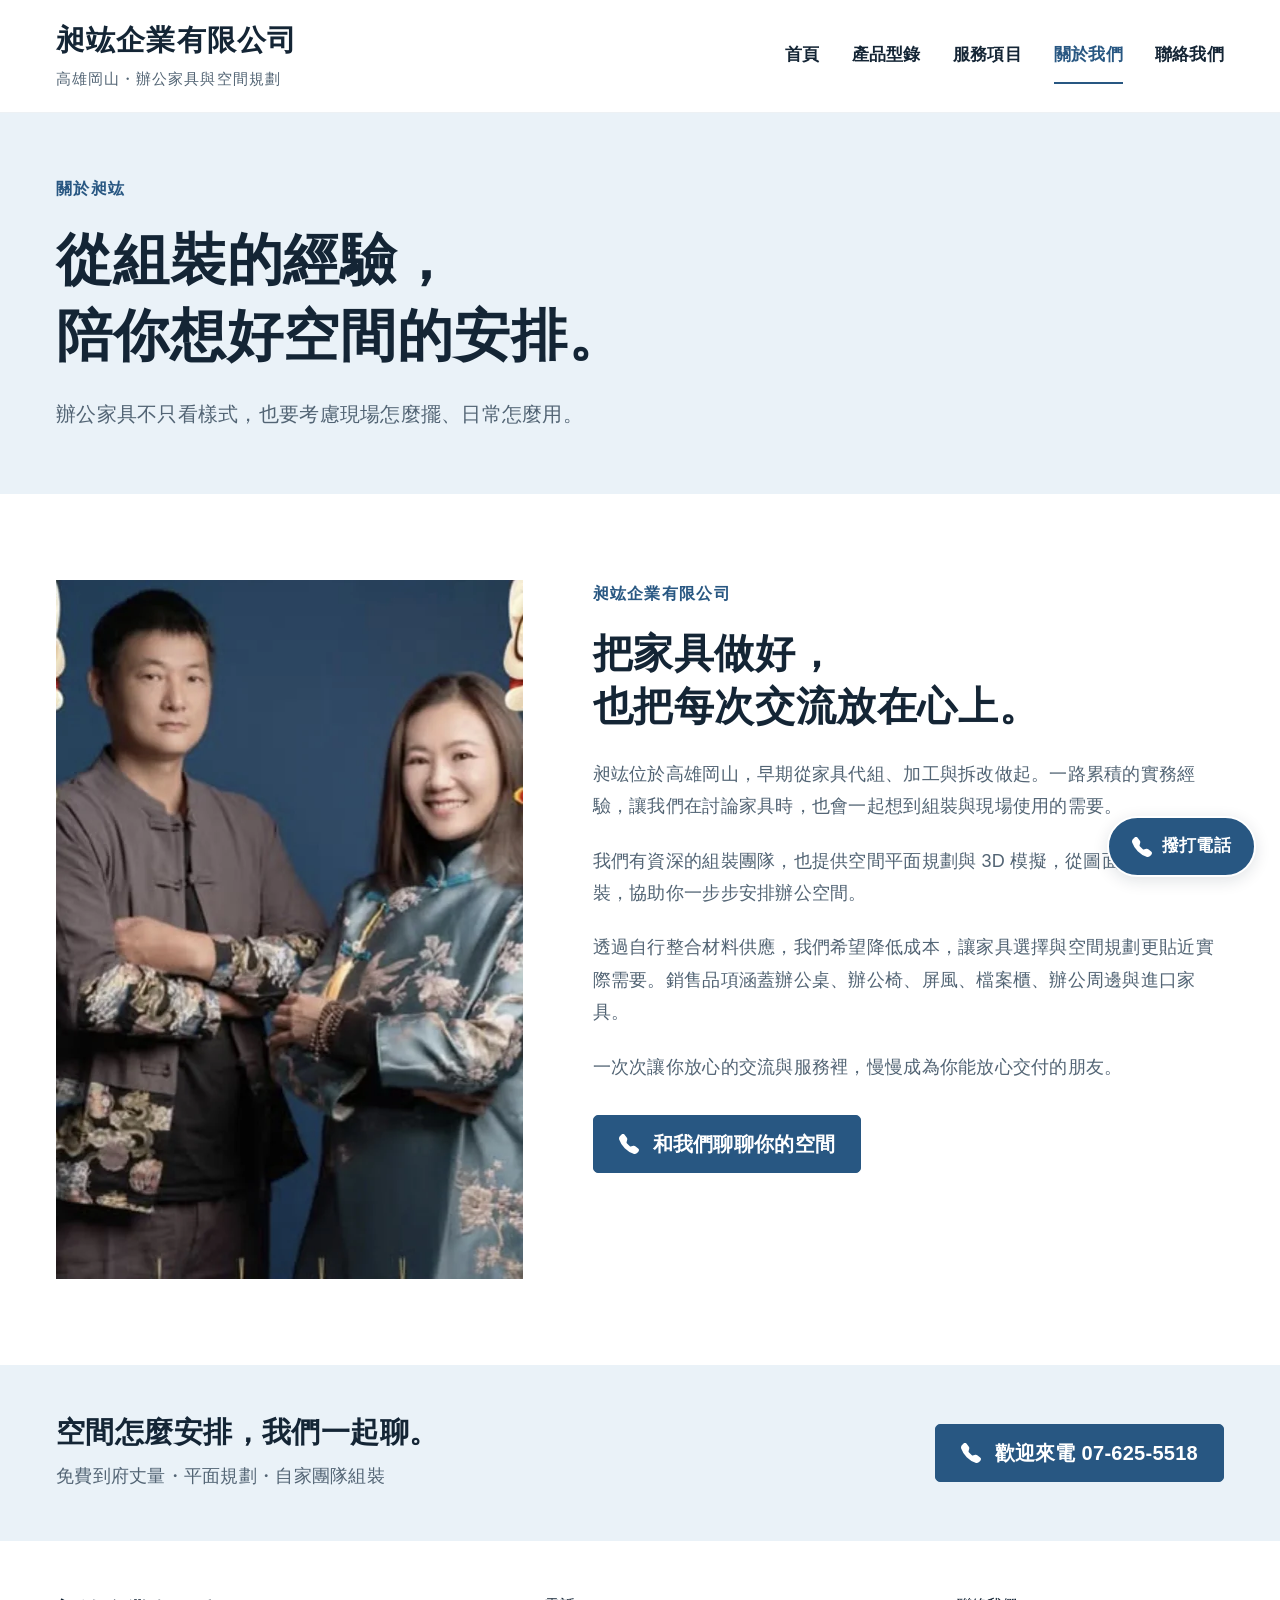
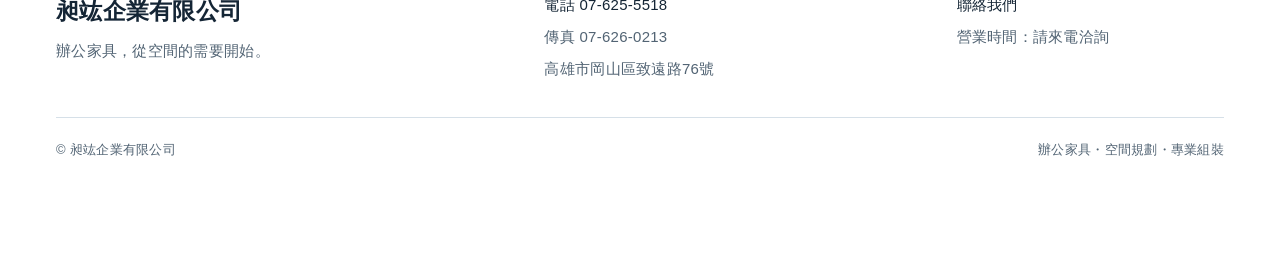
==== about.html @ 02953f78 "完成五頁辦公家具樣品網站、人物丈量區與精選型錄" ====
<!doctype html><html lang="zh-Hant"><head><meta charset="UTF-8"><meta name="viewport" content="width=device-width, initial-scale=1"><meta name="description" content="認識高雄岡山昶竑企業：從家具代組、加工與拆改累積經驗，結合資深組裝團隊、平面規劃與 3D 模擬，提供辦公家具服務。"><meta name="theme-color" content="#285782"><title>關於我們｜昶竑企業－高雄岡山辦公家具</title><link rel="icon" href="assets/icons/telephone-fill.svg" type="image/svg+xml"><link rel="stylesheet" href="styles.css"><script src="app.js" defer></script></head><body><a class="skip-link" href="#main">跳到主要內容</a><header class="site-header"><div class="container header-inner"><a class="brand" href="index.html"><span>昶竑企業有限公司</span><small>高雄岡山・辦公家具與空間規劃</small></a><button class="menu-toggle" aria-expanded="false" aria-controls="main-nav" aria-label="開啟選單"><img class="icon" src="assets/icons/list.svg" width="20" height="20" alt=""></button><nav id="main-nav" aria-label="主要選單"><a href="index.html">首頁</a><a href="products.html">產品型錄</a><a href="services.html">服務項目</a><a href="about.html" aria-current="page">關於我們</a><a href="contact.html">聯絡我們</a></nav></div></header><main id="main"><section class="page-heading"><div class="container"><p class="eyebrow">關於昶竑</p><h1>從組裝的經驗，<br>陪你想好空間的安排。</h1><p class="lead">辦公家具不只看樣式，也要考慮現場怎麼擺、日常怎麼用。</p></div></section><section class="section"><div class="container about-grid"><div class="about-photo"><img src="assets/team.webp" width="622" height="932" loading="lazy" alt="兩位人物的原始合照"></div><div class="prose"><p class="eyebrow">昶竑企業有限公司</p><h2>把家具做好，<br>也把每次交流放在心上。</h2><p>昶竑位於高雄岡山，早期從家具代組、加工與拆改做起。一路累積的實務經驗，讓我們在討論家具時，也會一起想到組裝與現場使用的需要。</p><p>我們有資深的組裝團隊，也提供空間平面規劃與 3D 模擬，從圖面到實際組裝，協助你一步步安排辦公空間。</p><p>透過自行整合材料供應，我們希望降低成本，讓家具選擇與空間規劃更貼近實際需要。銷售品項涵蓋辦公桌、辦公椅、屏風、檔案櫃、辦公周邊與進口家具。</p><p>一次次讓你放心的交流與服務裡，慢慢成為你能放心交付的朋友。</p><a class="button" href="tel:076255518"><img class="icon" src="assets/icons/telephone-fill.svg" width="20" height="20" alt=""><span>和我們聊聊你的空間</span></a></div></div></section></main><section class="contact-band"><div class="container contact-band-inner"><div><h2>空間怎麼安排，我們一起聊。</h2><p>免費到府丈量・平面規劃・自家團隊組裝</p></div><a class="button" href="tel:076255518"><img class="icon" src="assets/icons/telephone-fill.svg" width="20" height="20" alt=""><span>歡迎來電 07-625-5518</span></a></div></section><footer class="site-footer"><div class="container footer-grid"><div><strong>昶竑企業有限公司</strong><p>辦公家具，從空間的需要開始。</p></div><div><a href="tel:076255518">電話 07-625-5518</a><p>傳真 07-626-0213</p><p>高雄市岡山區致遠路76號</p></div><div><a href="contact.html">聯絡我們</a><p>營業時間：請來電洽詢</p></div></div><div class="container footer-bottom"><span>© 昶竑企業有限公司</span><span>辦公家具・空間規劃・專業組裝</span></div></footer><a class="floating-call" href="tel:076255518"><img class="icon" src="assets/icons/telephone-fill.svg" width="20" height="20" alt=""><span>撥打電話</span></a></body></html>
---- styles.css ----
:root{--ink:#142535;--muted:#526474;--blue:#285782;--blue-dark:#1d4367;--soft:#eaf2f8;--line:#d6e0e8;--white:#fff;--container:1280px}*{box-sizing:border-box}html{scroll-behavior:smooth;scroll-padding-top:110px}body{margin:0;color:var(--ink);background:#fff;font-family:-apple-system,BlinkMacSystemFont,"PingFang TC","Microsoft JhengHei",sans-serif;font-size:18px;line-height:1.8;letter-spacing:.015em}h1,h2,h3,p,figure{margin:0}h1,h2,h3{line-height:1.35;letter-spacing:.015em}h1{font-size:clamp(36px,5.5vw,76px);font-weight:800}h2{font-size:clamp(28px,3.1vw,44px);font-weight:750}h3{font-size:22px;font-weight:700}p{color:var(--muted)}a{color:inherit;text-decoration:none}button{font:inherit;cursor:pointer}button,a{-webkit-tap-highlight-color:transparent}button:focus-visible,a:focus-visible,[tabindex]:focus-visible{outline:3px solid #886010;outline-offset:5px}img{max-width:100%;display:block}button{color:inherit}button:disabled{cursor:wait}button:hover,a:hover{transition:background-color .15s,color .15s}::selection{background:#c8ddeb}.container{width:min(calc(100% - 112px),var(--container));margin-inline:auto}.icon{width:20px;height:20px;flex:0 0 20px}.button{display:inline-flex;align-items:center;justify-content:center;gap:14px;min-height:58px;padding:13px 25px;background:var(--blue);border:1px solid var(--blue);border-radius:5px;color:white;font-weight:650;font-size:20px;line-height:1.5;text-align:center}.button .icon,.floating-call .icon{filter:brightness(0) invert(1)}.button:hover,.floating-call:hover{background:var(--blue-dark)}.skip-link{position:fixed;top:-100px;left:20px;padding:12px 24px;background:var(--ink);color:white;z-index:100}.skip-link:focus{top:10px}.site-header{background:white;border-bottom:1px solid #edf1f4}.header-inner{display:flex;align-items:center;justify-content:space-between;min-height:112px;gap:30px}.brand{display:block;flex-shrink:0}.brand>span{font-size:clamp(22px,2.25vw,32px);font-weight:800;letter-spacing:.04em;line-height:1.45;display:block}.brand small{font-size:15px;color:var(--muted);letter-spacing:.07em;display:block;margin-top:3px}#main-nav{display:flex;align-items:center;gap:32px}#main-nav a{font-size:17px;font-weight:650;padding:12px 0;border-bottom:2px solid transparent}#main-nav a:hover,#main-nav [aria-current=page]{color:var(--blue);border-color:var(--blue)}.menu-toggle{display:none;background:white;border:1px solid var(--line);border-radius:4px;width:48px;height:48px;align-items:center;justify-content:center}.menu-toggle .icon{width:26px;height:26px}.eyebrow{color:var(--blue);font-size:16px;font-weight:700;letter-spacing:.08em;margin-bottom:18px}.hero{background:var(--soft);padding:60px 0 0}.hero h1{margin-bottom:24px}.hero-services{font-size:clamp(19px,2.15vw,29px);margin-bottom:26px;line-height:1.65;letter-spacing:.035em}.hero-photo{position:relative;margin-top:42px;overflow:hidden}.hero-photo>img{width:100%;height:clamp(280px,33vw,460px);object-fit:cover;object-position:center}.hero-photo figcaption{position:absolute;right:12px;bottom:10px;color:#fff;background:rgba(20,37,53,.8);font-size:12px;padding:3px 10px;letter-spacing:0}.team-section{background:#f3f7fb;padding:0}.team-grid{display:grid;grid-template-columns:1fr 1fr;gap:0;align-items:stretch}.team-photo{overflow:hidden;background:#24465d}.team-photo img{width:100%;height:100%;max-height:630px;object-fit:cover;object-position:50% 0%}.team-copy{align-self:center;padding:50px 0 50px 56px}.team-copy .eyebrow{display:inline-block;background:#dfedf7;padding:5px 14px;font-size:15px;border-radius:40px;margin-bottom:24px}.team-copy h2{font-size:clamp(30px,3.5vw,48px);margin-bottom:22px;line-height:1.4}.team-copy p:not(.eyebrow){margin-bottom:17px;font-size:20px;line-height:1.95}.team-copy .button{margin-top:10px}.section{padding:86px 0}.section-heading{margin-bottom:44px}.section-heading h2{margin-bottom:16px}.section-heading>p:last-child:not(.eyebrow){max-width:700px}.process-grid{list-style:none;padding:0;margin:0;display:grid;grid-template-columns:repeat(4,minmax(0,1fr));gap:34px}.process-grid li{position:relative}.process-grid li:not(:last-child):after{content:"";position:absolute;left:80px;right:0;top:25px;height:1px;background:var(--line)}.step-number{display:inline-flex;width:52px;height:52px;align-items:center;justify-content:center;background:#5e7f9b;color:#fff;border-radius:50%;font-size:23px;letter-spacing:0;margin-bottom:22px}.process-grid h3{margin-bottom:13px;font-size:21px}.process-grid p{font-size:17px;max-width:250px}.category-section{background:#f5f8fa}.category-grid{display:grid;grid-template-columns:repeat(4,minmax(0,1fr));gap:34px 24px}.category-card{display:block}.category-image{position:relative;overflow:hidden;background:#fff;aspect-ratio:1.5}.category-image>img{width:100%;height:100%;object-fit:contain}.category-title{display:flex;align-items:center;justify-content:space-between;gap:8px;margin-top:17px}.category-title h3{font-size:20px}.category-card p{font-size:16px;margin-top:8px}.category-card:hover h3{color:var(--blue)}.category-card:hover .category-image{outline:1px solid var(--blue)}.contact-band{padding:48px 0;background:var(--soft)}.contact-band-inner{display:flex;align-items:center;justify-content:space-between;gap:30px}.contact-band h2{font-size:29px;margin-bottom:8px}.contact-band .button{white-space:nowrap}.site-footer{padding:50px 0 95px}.footer-grid{display:grid;grid-template-columns:1.2fr 1fr .7fr;gap:30px;font-size:15px}.footer-grid strong{font-size:23px}.footer-grid p{margin-top:5px}.footer-grid a:hover{color:var(--blue);text-decoration:underline}.footer-bottom{border-top:1px solid var(--line);margin-top:35px;padding-top:20px;display:flex;justify-content:space-between;font-size:13px;color:var(--muted)}.floating-call{position:fixed;right:24px;bottom:23px;display:flex;align-items:center;justify-content:center;gap:10px;min-height:54px;background:var(--blue);color:white;padding:13px 23px;border:2px solid white;border-radius:40px;box-shadow:0 4px 16px #1425351f;z-index:20;font-size:17px;font-weight:700}.page-heading{background:var(--soft);padding:62px 0}.page-heading h1{font-size:clamp(35px,4.4vw,60px);margin-bottom:22px}.lead{max-width:780px;font-size:20px}.category-tabs{display:flex;flex-wrap:wrap;gap:10px;margin-bottom:44px;border-bottom:1px solid var(--line);padding-bottom:24px}.category-tabs button{background:white;border:1px solid var(--line);border-radius:4px;padding:12px 19px;min-height:52px;font-size:18px}.category-tabs button:hover{border-color:var(--blue);color:var(--blue)}.category-tabs [aria-selected=true]{background:var(--blue);border-color:var(--blue);color:white}.category-tabs [aria-selected=true]:hover{color:white;background:var(--blue-dark)}.catalog-heading{display:flex;align-items:flex-end;justify-content:space-between;gap:24px;margin-bottom:30px}.catalog-heading h2{font-size:34px;margin-bottom:8px}#product-count{white-space:nowrap;color:var(--muted);font-size:16px}.product-grid{display:grid;grid-template-columns:repeat(3,minmax(0,1fr));gap:36px 26px}.product-card{min-width:0}.product-photo{position:relative;background:#f5f6f7;border:0;padding:0;width:100%;aspect-ratio:1.5;display:flex;align-items:center;justify-content:center;overflow:hidden;cursor:zoom-in}.product-photo>img{width:100%;height:100%;object-fit:contain}.product-photo.native-size>img{width:auto;height:auto;max-width:100%;max-height:100%}.photo-zoom{position:absolute;bottom:10px;right:10px;padding:7px;background:white;border:1px solid var(--line);border-radius:50%}.photo-zoom .icon{width:16px;height:16px}.product-card h3{font-size:21px;margin-top:17px;margin-bottom:4px}.product-model{font-size:15px;color:var(--muted);letter-spacing:.04em}.product-dimensions{font-size:15px;margin-top:9px;overflow-wrap:anywhere}.illustration-badge{position:absolute;left:10px;bottom:10px;background:#fff;color:#263d50;border:1px solid #a9bbc9;padding:2px 9px;font-size:13px;font-weight:650;line-height:1.7}.catalog-note{margin-top:42px;padding-top:24px;border-top:1px solid var(--line);font-weight:650;color:var(--blue)}.small-print{font-size:15px;margin-top:10px}.chair-notice{padding:24px;background:var(--soft);border-left:4px solid var(--blue);margin-bottom:32px}.chair-notice strong{font-size:21px}.chair-notice p{margin:10px 0 18px}.chair-notice .button{font-size:18px}.chair-active .catalog-note{font-size:21px;padding:20px;background:var(--soft);border:1px solid var(--line)}[hidden]{display:none!important}#catalog-status{margin-bottom:20px}.service-list{display:grid}.service-row{padding:38px 0;border-bottom:1px solid var(--line);display:grid;grid-template-columns:65px 210px 1fr;gap:24px}.service-row:first-child{padding-top:0}.service-number{color:#6d879d;font-size:25px}.service-row h2{font-size:28px}.service-row h3{font-size:23px;margin-bottom:13px}.service-row p{max-width:650px}.soft{background:#f5f8fa}.about-grid{display:grid;grid-template-columns:.85fr 1.15fr;gap:70px;align-items:start}.about-photo{overflow:hidden}.about-photo img{width:100%;height:auto}.prose h2{margin-bottom:24px}.prose>p:not(.eyebrow){margin-bottom:22px}.prose .button{margin-top:10px}.contact-grid{display:grid;grid-template-columns:1fr 1.1fr;gap:70px}.contact-phone{display:block;margin-bottom:30px;color:var(--blue)}.contact-phone>span{display:block;font-size:17px}.contact-phone strong{display:block;font-size:clamp(30px,3.5vw,46px);line-height:1.6;letter-spacing:.01em}.contact-details{margin:0 0 32px}.contact-details>div{display:grid;grid-template-columns:90px 1fr;gap:20px;padding:16px 0;border-bottom:1px solid var(--line)}.contact-details dt{color:var(--muted);font-size:16px}.contact-details dd{margin:0}.map-wrap iframe{width:100%;height:400px;display:block;background:var(--soft)}.map-link{display:inline-flex;align-items:center;gap:10px;margin-top:14px;color:var(--blue);font-size:17px;padding:8px 0}.mobile-only{display:none}dialog{width:min(1000px,calc(100% - 32px));max-height:90dvh;padding:24px;border:1px solid var(--line);border-radius:8px;color:var(--ink);overscroll-behavior:contain}dialog::backdrop{background:rgba(20,37,53,.75)}.dialog-toolbar{display:flex;align-items:center;justify-content:space-between;gap:16px;margin-bottom:20px}.dialog-toolbar h2{font-size:24px}.dialog-close{border:1px solid var(--line);background:white;width:48px;height:48px;display:flex;align-items:center;justify-content:center;flex-shrink:0}.dialog-image{position:relative;background:#f2f5f7}.dialog-image>img{width:100%;max-height:58dvh;object-fit:contain}dialog>p{margin:13px 0}dialog .button{font-size:18px}body.dialog-open{overflow:hidden}
@media(min-width:1600px){.hero h1{font-size:80px}.hero{padding-top:75px}}
@media(max-width:1100px){.container{width:calc(100% - 64px)}.header-inner{gap:20px}#main-nav{gap:20px}#main-nav a{font-size:16px}.brand>span{font-size:25px}.brand small{font-size:12px}.team-copy{padding:34px 0 34px 32px}.team-copy p:not(.eyebrow){font-size:18px}.team-copy .button{font-size:17px;padding:12px 16px}.category-grid{grid-template-columns:repeat(3,minmax(0,1fr))}.service-row{grid-template-columns:50px 170px 1fr;gap:18px}.contact-grid{gap:35px}.contact-band h2{font-size:24px}.contact-band .button{font-size:18px}.about-grid{gap:40px}}
@media(max-width:800px){.container{width:calc(100% - 40px)}.header-inner{min-height:90px;flex-wrap:wrap;gap:0;padding:15px 0}.brand>span{font-size:24px}.brand small{font-size:12px}.menu-toggle{display:flex}#main-nav{display:none;width:100%;flex-direction:column;align-items:stretch;gap:0;margin-top:15px;border-top:1px solid var(--line)}#main-nav.is-open{display:flex}#main-nav a{font-size:18px;padding:13px 8px;border-bottom:1px solid var(--line)}#main-nav [aria-current=page]{background:var(--soft)}.hero{padding-top:38px}.hero h1{font-size:clamp(33px,6.8vw,54px);line-height:1.4;margin-bottom:19px}.hero-services{font-size:19px;max-width:550px;margin-bottom:23px;line-height:1.85}.hero-photo{margin-top:30px}.hero-photo>img{height:clamp(240px,49vw,380px)}.hero-photo figcaption{font-size:10px;right:7px;bottom:7px}.team-grid{grid-template-columns:1fr 1fr}.team-photo img{min-height:480px;object-position:50% 0%}.team-copy{padding:30px 0 30px 24px}.team-copy h2{font-size:29px}.team-copy .eyebrow{font-size:13px;padding:3px 8px}.team-copy .button{font-size:15px;padding:12px 10px;gap:8px}.team-copy p:not(.eyebrow){font-size:17px}.section{padding:58px 0}.section-heading{margin-bottom:32px}.process-grid{grid-template-columns:repeat(2,minmax(0,1fr));gap:34px}.process-grid li:nth-child(2):after{display:none}.process-grid p{max-width:none}.category-grid{grid-template-columns:repeat(2,minmax(0,1fr));gap:28px 20px}.contact-band-inner{align-items:flex-start;flex-direction:column;gap:24px}.footer-grid{grid-template-columns:1fr 1fr}.footer-grid>div:first-child{grid-column:1/-1}.page-heading{padding:45px 0}.lead{font-size:18px}.category-tabs{gap:9px}.category-tabs button{font-size:16px;padding:10px 14px}.product-grid{grid-template-columns:repeat(2,minmax(0,1fr));gap:30px 20px}.product-card h3{font-size:19px}.service-row{grid-template-columns:42px 1fr;gap:10px 14px;padding:28px 0}.service-row>div{grid-column:2}.service-row h2{font-size:27px}.service-row h3{font-size:21px}.about-grid{grid-template-columns:1fr;gap:36px}.about-photo{max-width:420px}.about-photo img{max-height:520px;object-fit:cover;object-position:top}.contact-grid{grid-template-columns:1fr;gap:40px}.map-wrap iframe{height:340px}.footer-bottom{flex-direction:column;gap:8px}.floating-call{right:16px;bottom:16px;font-size:16px;min-height:52px;padding:12px 18px}}
@media(max-width:540px){body{font-size:18px}.container{width:calc(100% - 36px)}.brand>span{font-size:23px}.brand small{font-size:11px;letter-spacing:.03em}.hero .eyebrow{font-size:13px;margin-bottom:17px}.hero h1{font-size:clamp(30px,7.9vw,42px)}.hero-services{font-size:17px;line-height:1.9}.button{font-size:18px;padding:13px 17px;gap:10px;min-height:56px}.hero-photo>img{height:245px}.hero-photo{margin-top:29px}.team-section{padding-top:24px}.team-grid{grid-template-columns:1fr}.team-photo{max-width:100%;height:410px}.team-photo img{min-height:0;max-height:none;height:100%;object-position:50% 0%}.team-copy{padding:32px 0 38px}.team-copy .eyebrow{font-size:14px;margin-bottom:18px}.team-copy h2{font-size:33px}.team-copy p:not(.eyebrow){font-size:18px;line-height:1.85}.team-copy .button{font-size:17px;padding:13px 16px;margin-top:8px}.section{padding:46px 0}.section-heading h2{font-size:28px}.section-heading .eyebrow{font-size:14px}.process-grid{gap:30px 22px}.process-grid h3{font-size:19px}.process-grid p{font-size:16px}.step-number{width:46px;height:46px;font-size:21px;margin-bottom:17px}.process-grid li:not(:last-child):after{left:62px;top:23px}.category-grid{gap:28px 15px}.category-title h3{font-size:18px}.category-title{gap:4px;margin-top:12px}.category-title .icon{width:15px;height:15px;flex-basis:15px}.category-card p{font-size:15px;line-height:1.75}.category-image{aspect-ratio:1.25}.illustration-badge{font-size:11px;left:6px;bottom:6px;padding:2px 6px}.contact-band{padding:34px 0}.contact-band h2{font-size:25px}.contact-band p{font-size:16px}.footer-grid{grid-template-columns:1fr;gap:25px}.site-footer{padding-top:35px;padding-bottom:105px}.footer-bottom{font-size:12px}.page-heading h1{font-size:34px}.page-heading .eyebrow{font-size:14px}.category-tabs{gap:8px;margin-bottom:28px;padding-bottom:20px}.category-tabs button{padding:10px 12px;font-size:16px;min-height:48px}.catalog-heading{align-items:flex-start;gap:12px}.catalog-heading h2{font-size:27px}.catalog-heading p{font-size:16px}#product-count{font-size:14px;padding-top:6px}.product-grid{grid-template-columns:1fr;gap:32px}.product-photo{aspect-ratio:1.5}.product-card h3{font-size:22px}.product-model{font-size:16px}.chair-notice{padding:20px 18px}.chair-notice strong{font-size:19px}.chair-notice p{font-size:17px}.catalog-note{font-size:18px}.chair-active .catalog-note{font-size:19px}.service-row{grid-template-columns:30px 1fr;gap:10px 12px}.service-number{font-size:21px}.service-row p{font-size:17px}.service-row h2{font-size:25px}.service-row h3{font-size:21px}.contact-details>div{grid-template-columns:76px 1fr;gap:12px}.contact-phone strong{font-size:38px}.contact-details dd{font-size:17px}.map-wrap iframe{height:320px}.mobile-only{display:block}.dialog-toolbar h2{font-size:20px}dialog{padding:17px}dialog .button{font-size:16px}.floating-call{font-size:15px;gap:8px;right:12px;bottom:12px;padding:11px 16px}.floating-call .icon{width:17px;height:17px;flex-basis:17px}}
@media(prefers-reduced-motion:reduce){html{scroll-behavior:auto}*,*:before,*:after{transition:none!important}}
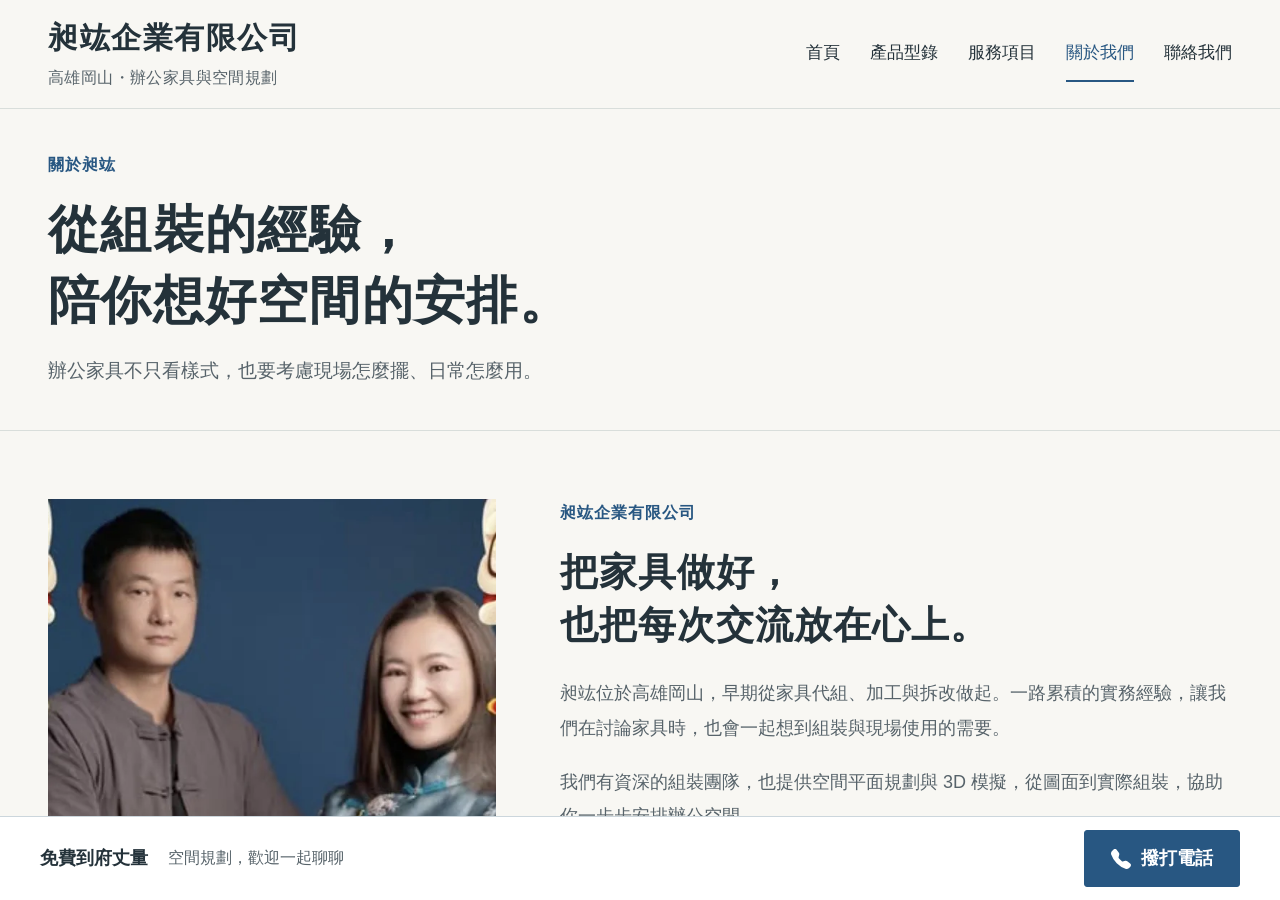
==== commit e7d6a922: "優化五頁視覺層級、產品構圖與行動版電話區" ====
--- a/about.html
+++ b/about.html
@@ -1 +1,3 @@
-<!doctype html><html lang="zh-Hant"><head><meta charset="UTF-8"><meta name="viewport" content="width=device-width, initial-scale=1"><meta name="description" content="認識高雄岡山昶竑企業：從家具代組、加工與拆改累積經驗，結合資深組裝團隊、平面規劃與 3D 模擬，提供辦公家具服務。"><meta name="theme-color" content="#285782"><title>關於我們｜昶竑企業－高雄岡山辦公家具</title><link rel="icon" href="assets/icons/telephone-fill.svg" type="image/svg+xml"><link rel="stylesheet" href="styles.css"><script src="app.js" defer></script></head><body><a class="skip-link" href="#main">跳到主要內容</a><header class="site-header"><div class="container header-inner"><a class="brand" href="index.html"><span>昶竑企業有限公司</span><small>高雄岡山・辦公家具與空間規劃</small></a><button class="menu-toggle" aria-expanded="false" aria-controls="main-nav" aria-label="開啟選單"><img class="icon" src="assets/icons/list.svg" width="20" height="20" alt=""></button><nav id="main-nav" aria-label="主要選單"><a href="index.html">首頁</a><a href="products.html">產品型錄</a><a href="services.html">服務項目</a><a href="about.html" aria-current="page">關於我們</a><a href="contact.html">聯絡我們</a></nav></div></header><main id="main"><section class="page-heading"><div class="container"><p class="eyebrow">關於昶竑</p><h1>從組裝的經驗，<br>陪你想好空間的安排。</h1><p class="lead">辦公家具不只看樣式，也要考慮現場怎麼擺、日常怎麼用。</p></div></section><section class="section"><div class="container about-grid"><div class="about-photo"><img src="assets/team.webp" width="622" height="932" loading="lazy" alt="兩位人物的原始合照"></div><div class="prose"><p class="eyebrow">昶竑企業有限公司</p><h2>把家具做好，<br>也把每次交流放在心上。</h2><p>昶竑位於高雄岡山，早期從家具代組、加工與拆改做起。一路累積的實務經驗，讓我們在討論家具時，也會一起想到組裝與現場使用的需要。</p><p>我們有資深的組裝團隊，也提供空間平面規劃與 3D 模擬，從圖面到實際組裝，協助你一步步安排辦公空間。</p><p>透過自行整合材料供應，我們希望降低成本，讓家具選擇與空間規劃更貼近實際需要。銷售品項涵蓋辦公桌、辦公椅、屏風、檔案櫃、辦公周邊與進口家具。</p><p>一次次讓你放心的交流與服務裡，慢慢成為你能放心交付的朋友。</p><a class="button" href="tel:076255518"><img class="icon" src="assets/icons/telephone-fill.svg" width="20" height="20" alt=""><span>和我們聊聊你的空間</span></a></div></div></section></main><section class="contact-band"><div class="container contact-band-inner"><div><h2>空間怎麼安排，我們一起聊。</h2><p>免費到府丈量・平面規劃・自家團隊組裝</p></div><a class="button" href="tel:076255518"><img class="icon" src="assets/icons/telephone-fill.svg" width="20" height="20" alt=""><span>歡迎來電 07-625-5518</span></a></div></section><footer class="site-footer"><div class="container footer-grid"><div><strong>昶竑企業有限公司</strong><p>辦公家具，從空間的需要開始。</p></div><div><a href="tel:076255518">電話 07-625-5518</a><p>傳真 07-626-0213</p><p>高雄市岡山區致遠路76號</p></div><div><a href="contact.html">聯絡我們</a><p>營業時間：請來電洽詢</p></div></div><div class="container footer-bottom"><span>© 昶竑企業有限公司</span><span>辦公家具・空間規劃・專業組裝</span></div></footer><a class="floating-call" href="tel:076255518"><img class="icon" src="assets/icons/telephone-fill.svg" width="20" height="20" alt=""><span>撥打電話</span></a></body></html>+<!DOCTYPE html>
+
+<html lang="zh-Hant"><head><meta charset="utf-8"/><meta content="width=device-width, initial-scale=1" name="viewport"/><meta content="認識高雄岡山昶竑企業：從家具代組、加工與拆改累積經驗，結合資深組裝團隊、平面規劃與 3D 模擬，提供辦公家具服務。" name="description"/><meta content="#285782" name="theme-color"/><title>關於我們｜昶竑企業－高雄岡山辦公家具</title><link href="assets/icons/telephone-fill.svg" rel="icon" type="image/svg+xml"/><link href="styles.css?v=20261019-2" rel="stylesheet"/><script defer="" src="app.js?v=20261019-2"></script></head><body><div aria-label="網站內容" class="site-scroll" role="region" tabindex="0"><a class="skip-link" href="#main">跳到主要內容</a><header class="site-header"><div class="container header-inner"><a class="brand" href="index.html"><span>昶竑企業有限公司</span><small>高雄岡山・辦公家具與空間規劃</small></a><button aria-controls="main-nav" aria-expanded="false" aria-label="開啟選單" class="menu-toggle"><img alt="" class="icon" height="20" src="assets/icons/list.svg" width="20"/></button><nav aria-label="主要選單" id="main-nav"><a href="index.html">首頁</a><a href="products.html">產品型錄</a><a href="services.html">服務項目</a><a aria-current="page" href="about.html">關於我們</a><a href="contact.html">聯絡我們</a></nav></div></header><main id="main"><section class="page-heading"><div class="container"><p class="eyebrow">關於昶竑</p><h1>從組裝的經驗，<br/>陪你想好空間的安排。</h1><p class="lead">辦公家具不只看樣式，也要考慮現場怎麼擺、日常怎麼用。</p></div></section><section class="section"><div class="container about-grid"><div class="about-photo"><img alt="兩位人物的原始合照" height="932" loading="lazy" src="assets/team.webp" width="622"/></div><div class="prose"><p class="eyebrow">昶竑企業有限公司</p><h2>把家具做好，<br/>也把每次交流放在心上。</h2><p>昶竑位於高雄岡山，早期從家具代組、加工與拆改做起。一路累積的實務經驗，讓我們在討論家具時，也會一起想到組裝與現場使用的需要。</p><p>我們有資深的組裝團隊，也提供空間平面規劃與 3D 模擬，從圖面到實際組裝，協助你一步步安排辦公空間。</p><p>透過自行整合材料供應，我們希望降低成本，讓家具選擇與空間規劃更貼近實際需要。銷售品項涵蓋辦公桌、辦公椅、屏風、檔案櫃、辦公周邊與進口家具。</p><p>一次次讓你放心的交流與服務裡，慢慢成為你能放心交付的朋友。</p><a class="button" href="tel:076255518"><img alt="" class="icon" height="20" src="assets/icons/telephone-fill.svg" width="20"/><span>和我們聊聊你的空間</span></a></div></div></section></main><section class="contact-band"><div class="container contact-band-inner"><div><h2>空間怎麼安排，我們一起聊。</h2><p>免費到府丈量・平面規劃・自家團隊組裝</p></div><a class="button" href="tel:076255518"><img alt="" class="icon" height="20" src="assets/icons/telephone-fill.svg" width="20"/><span>歡迎來電 07-625-5518</span></a></div></section><footer class="site-footer"><div class="container footer-grid"><div><strong>昶竑企業有限公司</strong><p>辦公家具，從空間的需要開始。</p></div><div><a href="tel:076255518">電話 07-625-5518</a><p>傳真 07-626-0213</p><p>高雄市岡山區致遠路76號</p></div><div><a href="contact.html">聯絡我們</a><p>營業時間：請來電洽詢</p></div></div><div class="container footer-bottom"><span>© 昶竑企業有限公司</span><span>辦公家具・空間規劃・專業組裝</span></div></footer></div><aside aria-label="電話諮詢" class="contact-dock"><div class="dock-caption"><strong>免費到府丈量</strong><span>空間規劃，歡迎一起聊聊</span></div><a class="floating-call" href="tel:076255518"><img alt="" class="icon" height="20" src="assets/icons/telephone-fill.svg" width="20"/><span>撥打電話</span></a></aside></body></html>
--- a/styles.css
+++ b/styles.css
@@ -1,6 +1,13 @@
-:root{--ink:#142535;--muted:#526474;--blue:#285782;--blue-dark:#1d4367;--soft:#eaf2f8;--line:#d6e0e8;--white:#fff;--container:1280px}*{box-sizing:border-box}html{scroll-behavior:smooth;scroll-padding-top:110px}body{margin:0;color:var(--ink);background:#fff;font-family:-apple-system,BlinkMacSystemFont,"PingFang TC","Microsoft JhengHei",sans-serif;font-size:18px;line-height:1.8;letter-spacing:.015em}h1,h2,h3,p,figure{margin:0}h1,h2,h3{line-height:1.35;letter-spacing:.015em}h1{font-size:clamp(36px,5.5vw,76px);font-weight:800}h2{font-size:clamp(28px,3.1vw,44px);font-weight:750}h3{font-size:22px;font-weight:700}p{color:var(--muted)}a{color:inherit;text-decoration:none}button{font:inherit;cursor:pointer}button,a{-webkit-tap-highlight-color:transparent}button:focus-visible,a:focus-visible,[tabindex]:focus-visible{outline:3px solid #886010;outline-offset:5px}img{max-width:100%;display:block}button{color:inherit}button:disabled{cursor:wait}button:hover,a:hover{transition:background-color .15s,color .15s}::selection{background:#c8ddeb}.container{width:min(calc(100% - 112px),var(--container));margin-inline:auto}.icon{width:20px;height:20px;flex:0 0 20px}.button{display:inline-flex;align-items:center;justify-content:center;gap:14px;min-height:58px;padding:13px 25px;background:var(--blue);border:1px solid var(--blue);border-radius:5px;color:white;font-weight:650;font-size:20px;line-height:1.5;text-align:center}.button .icon,.floating-call .icon{filter:brightness(0) invert(1)}.button:hover,.floating-call:hover{background:var(--blue-dark)}.skip-link{position:fixed;top:-100px;left:20px;padding:12px 24px;background:var(--ink);color:white;z-index:100}.skip-link:focus{top:10px}.site-header{background:white;border-bottom:1px solid #edf1f4}.header-inner{display:flex;align-items:center;justify-content:space-between;min-height:112px;gap:30px}.brand{display:block;flex-shrink:0}.brand>span{font-size:clamp(22px,2.25vw,32px);font-weight:800;letter-spacing:.04em;line-height:1.45;display:block}.brand small{font-size:15px;color:var(--muted);letter-spacing:.07em;display:block;margin-top:3px}#main-nav{display:flex;align-items:center;gap:32px}#main-nav a{font-size:17px;font-weight:650;padding:12px 0;border-bottom:2px solid transparent}#main-nav a:hover,#main-nav [aria-current=page]{color:var(--blue);border-color:var(--blue)}.menu-toggle{display:none;background:white;border:1px solid var(--line);border-radius:4px;width:48px;height:48px;align-items:center;justify-content:center}.menu-toggle .icon{width:26px;height:26px}.eyebrow{color:var(--blue);font-size:16px;font-weight:700;letter-spacing:.08em;margin-bottom:18px}.hero{background:var(--soft);padding:60px 0 0}.hero h1{margin-bottom:24px}.hero-services{font-size:clamp(19px,2.15vw,29px);margin-bottom:26px;line-height:1.65;letter-spacing:.035em}.hero-photo{position:relative;margin-top:42px;overflow:hidden}.hero-photo>img{width:100%;height:clamp(280px,33vw,460px);object-fit:cover;object-position:center}.hero-photo figcaption{position:absolute;right:12px;bottom:10px;color:#fff;background:rgba(20,37,53,.8);font-size:12px;padding:3px 10px;letter-spacing:0}.team-section{background:#f3f7fb;padding:0}.team-grid{display:grid;grid-template-columns:1fr 1fr;gap:0;align-items:stretch}.team-photo{overflow:hidden;background:#24465d}.team-photo img{width:100%;height:100%;max-height:630px;object-fit:cover;object-position:50% 0%}.team-copy{align-self:center;padding:50px 0 50px 56px}.team-copy .eyebrow{display:inline-block;background:#dfedf7;padding:5px 14px;font-size:15px;border-radius:40px;margin-bottom:24px}.team-copy h2{font-size:clamp(30px,3.5vw,48px);margin-bottom:22px;line-height:1.4}.team-copy p:not(.eyebrow){margin-bottom:17px;font-size:20px;line-height:1.95}.team-copy .button{margin-top:10px}.section{padding:86px 0}.section-heading{margin-bottom:44px}.section-heading h2{margin-bottom:16px}.section-heading>p:last-child:not(.eyebrow){max-width:700px}.process-grid{list-style:none;padding:0;margin:0;display:grid;grid-template-columns:repeat(4,minmax(0,1fr));gap:34px}.process-grid li{position:relative}.process-grid li:not(:last-child):after{content:"";position:absolute;left:80px;right:0;top:25px;height:1px;background:var(--line)}.step-number{display:inline-flex;width:52px;height:52px;align-items:center;justify-content:center;background:#5e7f9b;color:#fff;border-radius:50%;font-size:23px;letter-spacing:0;margin-bottom:22px}.process-grid h3{margin-bottom:13px;font-size:21px}.process-grid p{font-size:17px;max-width:250px}.category-section{background:#f5f8fa}.category-grid{display:grid;grid-template-columns:repeat(4,minmax(0,1fr));gap:34px 24px}.category-card{display:block}.category-image{position:relative;overflow:hidden;background:#fff;aspect-ratio:1.5}.category-image>img{width:100%;height:100%;object-fit:contain}.category-title{display:flex;align-items:center;justify-content:space-between;gap:8px;margin-top:17px}.category-title h3{font-size:20px}.category-card p{font-size:16px;margin-top:8px}.category-card:hover h3{color:var(--blue)}.category-card:hover .category-image{outline:1px solid var(--blue)}.contact-band{padding:48px 0;background:var(--soft)}.contact-band-inner{display:flex;align-items:center;justify-content:space-between;gap:30px}.contact-band h2{font-size:29px;margin-bottom:8px}.contact-band .button{white-space:nowrap}.site-footer{padding:50px 0 95px}.footer-grid{display:grid;grid-template-columns:1.2fr 1fr .7fr;gap:30px;font-size:15px}.footer-grid strong{font-size:23px}.footer-grid p{margin-top:5px}.footer-grid a:hover{color:var(--blue);text-decoration:underline}.footer-bottom{border-top:1px solid var(--line);margin-top:35px;padding-top:20px;display:flex;justify-content:space-between;font-size:13px;color:var(--muted)}.floating-call{position:fixed;right:24px;bottom:23px;display:flex;align-items:center;justify-content:center;gap:10px;min-height:54px;background:var(--blue);color:white;padding:13px 23px;border:2px solid white;border-radius:40px;box-shadow:0 4px 16px #1425351f;z-index:20;font-size:17px;font-weight:700}.page-heading{background:var(--soft);padding:62px 0}.page-heading h1{font-size:clamp(35px,4.4vw,60px);margin-bottom:22px}.lead{max-width:780px;font-size:20px}.category-tabs{display:flex;flex-wrap:wrap;gap:10px;margin-bottom:44px;border-bottom:1px solid var(--line);padding-bottom:24px}.category-tabs button{background:white;border:1px solid var(--line);border-radius:4px;padding:12px 19px;min-height:52px;font-size:18px}.category-tabs button:hover{border-color:var(--blue);color:var(--blue)}.category-tabs [aria-selected=true]{background:var(--blue);border-color:var(--blue);color:white}.category-tabs [aria-selected=true]:hover{color:white;background:var(--blue-dark)}.catalog-heading{display:flex;align-items:flex-end;justify-content:space-between;gap:24px;margin-bottom:30px}.catalog-heading h2{font-size:34px;margin-bottom:8px}#product-count{white-space:nowrap;color:var(--muted);font-size:16px}.product-grid{display:grid;grid-template-columns:repeat(3,minmax(0,1fr));gap:36px 26px}.product-card{min-width:0}.product-photo{position:relative;background:#f5f6f7;border:0;padding:0;width:100%;aspect-ratio:1.5;display:flex;align-items:center;justify-content:center;overflow:hidden;cursor:zoom-in}.product-photo>img{width:100%;height:100%;object-fit:contain}.product-photo.native-size>img{width:auto;height:auto;max-width:100%;max-height:100%}.photo-zoom{position:absolute;bottom:10px;right:10px;padding:7px;background:white;border:1px solid var(--line);border-radius:50%}.photo-zoom .icon{width:16px;height:16px}.product-card h3{font-size:21px;margin-top:17px;margin-bottom:4px}.product-model{font-size:15px;color:var(--muted);letter-spacing:.04em}.product-dimensions{font-size:15px;margin-top:9px;overflow-wrap:anywhere}.illustration-badge{position:absolute;left:10px;bottom:10px;background:#fff;color:#263d50;border:1px solid #a9bbc9;padding:2px 9px;font-size:13px;font-weight:650;line-height:1.7}.catalog-note{margin-top:42px;padding-top:24px;border-top:1px solid var(--line);font-weight:650;color:var(--blue)}.small-print{font-size:15px;margin-top:10px}.chair-notice{padding:24px;background:var(--soft);border-left:4px solid var(--blue);margin-bottom:32px}.chair-notice strong{font-size:21px}.chair-notice p{margin:10px 0 18px}.chair-notice .button{font-size:18px}.chair-active .catalog-note{font-size:21px;padding:20px;background:var(--soft);border:1px solid var(--line)}[hidden]{display:none!important}#catalog-status{margin-bottom:20px}.service-list{display:grid}.service-row{padding:38px 0;border-bottom:1px solid var(--line);display:grid;grid-template-columns:65px 210px 1fr;gap:24px}.service-row:first-child{padding-top:0}.service-number{color:#6d879d;font-size:25px}.service-row h2{font-size:28px}.service-row h3{font-size:23px;margin-bottom:13px}.service-row p{max-width:650px}.soft{background:#f5f8fa}.about-grid{display:grid;grid-template-columns:.85fr 1.15fr;gap:70px;align-items:start}.about-photo{overflow:hidden}.about-photo img{width:100%;height:auto}.prose h2{margin-bottom:24px}.prose>p:not(.eyebrow){margin-bottom:22px}.prose .button{margin-top:10px}.contact-grid{display:grid;grid-template-columns:1fr 1.1fr;gap:70px}.contact-phone{display:block;margin-bottom:30px;color:var(--blue)}.contact-phone>span{display:block;font-size:17px}.contact-phone strong{display:block;font-size:clamp(30px,3.5vw,46px);line-height:1.6;letter-spacing:.01em}.contact-details{margin:0 0 32px}.contact-details>div{display:grid;grid-template-columns:90px 1fr;gap:20px;padding:16px 0;border-bottom:1px solid var(--line)}.contact-details dt{color:var(--muted);font-size:16px}.contact-details dd{margin:0}.map-wrap iframe{width:100%;height:400px;display:block;background:var(--soft)}.map-link{display:inline-flex;align-items:center;gap:10px;margin-top:14px;color:var(--blue);font-size:17px;padding:8px 0}.mobile-only{display:none}dialog{width:min(1000px,calc(100% - 32px));max-height:90dvh;padding:24px;border:1px solid var(--line);border-radius:8px;color:var(--ink);overscroll-behavior:contain}dialog::backdrop{background:rgba(20,37,53,.75)}.dialog-toolbar{display:flex;align-items:center;justify-content:space-between;gap:16px;margin-bottom:20px}.dialog-toolbar h2{font-size:24px}.dialog-close{border:1px solid var(--line);background:white;width:48px;height:48px;display:flex;align-items:center;justify-content:center;flex-shrink:0}.dialog-image{position:relative;background:#f2f5f7}.dialog-image>img{width:100%;max-height:58dvh;object-fit:contain}dialog>p{margin:13px 0}dialog .button{font-size:18px}body.dialog-open{overflow:hidden}
-@media(min-width:1600px){.hero h1{font-size:80px}.hero{padding-top:75px}}
-@media(max-width:1100px){.container{width:calc(100% - 64px)}.header-inner{gap:20px}#main-nav{gap:20px}#main-nav a{font-size:16px}.brand>span{font-size:25px}.brand small{font-size:12px}.team-copy{padding:34px 0 34px 32px}.team-copy p:not(.eyebrow){font-size:18px}.team-copy .button{font-size:17px;padding:12px 16px}.category-grid{grid-template-columns:repeat(3,minmax(0,1fr))}.service-row{grid-template-columns:50px 170px 1fr;gap:18px}.contact-grid{gap:35px}.contact-band h2{font-size:24px}.contact-band .button{font-size:18px}.about-grid{gap:40px}}
-@media(max-width:800px){.container{width:calc(100% - 40px)}.header-inner{min-height:90px;flex-wrap:wrap;gap:0;padding:15px 0}.brand>span{font-size:24px}.brand small{font-size:12px}.menu-toggle{display:flex}#main-nav{display:none;width:100%;flex-direction:column;align-items:stretch;gap:0;margin-top:15px;border-top:1px solid var(--line)}#main-nav.is-open{display:flex}#main-nav a{font-size:18px;padding:13px 8px;border-bottom:1px solid var(--line)}#main-nav [aria-current=page]{background:var(--soft)}.hero{padding-top:38px}.hero h1{font-size:clamp(33px,6.8vw,54px);line-height:1.4;margin-bottom:19px}.hero-services{font-size:19px;max-width:550px;margin-bottom:23px;line-height:1.85}.hero-photo{margin-top:30px}.hero-photo>img{height:clamp(240px,49vw,380px)}.hero-photo figcaption{font-size:10px;right:7px;bottom:7px}.team-grid{grid-template-columns:1fr 1fr}.team-photo img{min-height:480px;object-position:50% 0%}.team-copy{padding:30px 0 30px 24px}.team-copy h2{font-size:29px}.team-copy .eyebrow{font-size:13px;padding:3px 8px}.team-copy .button{font-size:15px;padding:12px 10px;gap:8px}.team-copy p:not(.eyebrow){font-size:17px}.section{padding:58px 0}.section-heading{margin-bottom:32px}.process-grid{grid-template-columns:repeat(2,minmax(0,1fr));gap:34px}.process-grid li:nth-child(2):after{display:none}.process-grid p{max-width:none}.category-grid{grid-template-columns:repeat(2,minmax(0,1fr));gap:28px 20px}.contact-band-inner{align-items:flex-start;flex-direction:column;gap:24px}.footer-grid{grid-template-columns:1fr 1fr}.footer-grid>div:first-child{grid-column:1/-1}.page-heading{padding:45px 0}.lead{font-size:18px}.category-tabs{gap:9px}.category-tabs button{font-size:16px;padding:10px 14px}.product-grid{grid-template-columns:repeat(2,minmax(0,1fr));gap:30px 20px}.product-card h3{font-size:19px}.service-row{grid-template-columns:42px 1fr;gap:10px 14px;padding:28px 0}.service-row>div{grid-column:2}.service-row h2{font-size:27px}.service-row h3{font-size:21px}.about-grid{grid-template-columns:1fr;gap:36px}.about-photo{max-width:420px}.about-photo img{max-height:520px;object-fit:cover;object-position:top}.contact-grid{grid-template-columns:1fr;gap:40px}.map-wrap iframe{height:340px}.footer-bottom{flex-direction:column;gap:8px}.floating-call{right:16px;bottom:16px;font-size:16px;min-height:52px;padding:12px 18px}}
-@media(max-width:540px){body{font-size:18px}.container{width:calc(100% - 36px)}.brand>span{font-size:23px}.brand small{font-size:11px;letter-spacing:.03em}.hero .eyebrow{font-size:13px;margin-bottom:17px}.hero h1{font-size:clamp(30px,7.9vw,42px)}.hero-services{font-size:17px;line-height:1.9}.button{font-size:18px;padding:13px 17px;gap:10px;min-height:56px}.hero-photo>img{height:245px}.hero-photo{margin-top:29px}.team-section{padding-top:24px}.team-grid{grid-template-columns:1fr}.team-photo{max-width:100%;height:410px}.team-photo img{min-height:0;max-height:none;height:100%;object-position:50% 0%}.team-copy{padding:32px 0 38px}.team-copy .eyebrow{font-size:14px;margin-bottom:18px}.team-copy h2{font-size:33px}.team-copy p:not(.eyebrow){font-size:18px;line-height:1.85}.team-copy .button{font-size:17px;padding:13px 16px;margin-top:8px}.section{padding:46px 0}.section-heading h2{font-size:28px}.section-heading .eyebrow{font-size:14px}.process-grid{gap:30px 22px}.process-grid h3{font-size:19px}.process-grid p{font-size:16px}.step-number{width:46px;height:46px;font-size:21px;margin-bottom:17px}.process-grid li:not(:last-child):after{left:62px;top:23px}.category-grid{gap:28px 15px}.category-title h3{font-size:18px}.category-title{gap:4px;margin-top:12px}.category-title .icon{width:15px;height:15px;flex-basis:15px}.category-card p{font-size:15px;line-height:1.75}.category-image{aspect-ratio:1.25}.illustration-badge{font-size:11px;left:6px;bottom:6px;padding:2px 6px}.contact-band{padding:34px 0}.contact-band h2{font-size:25px}.contact-band p{font-size:16px}.footer-grid{grid-template-columns:1fr;gap:25px}.site-footer{padding-top:35px;padding-bottom:105px}.footer-bottom{font-size:12px}.page-heading h1{font-size:34px}.page-heading .eyebrow{font-size:14px}.category-tabs{gap:8px;margin-bottom:28px;padding-bottom:20px}.category-tabs button{padding:10px 12px;font-size:16px;min-height:48px}.catalog-heading{align-items:flex-start;gap:12px}.catalog-heading h2{font-size:27px}.catalog-heading p{font-size:16px}#product-count{font-size:14px;padding-top:6px}.product-grid{grid-template-columns:1fr;gap:32px}.product-photo{aspect-ratio:1.5}.product-card h3{font-size:22px}.product-model{font-size:16px}.chair-notice{padding:20px 18px}.chair-notice strong{font-size:19px}.chair-notice p{font-size:17px}.catalog-note{font-size:18px}.chair-active .catalog-note{font-size:19px}.service-row{grid-template-columns:30px 1fr;gap:10px 12px}.service-number{font-size:21px}.service-row p{font-size:17px}.service-row h2{font-size:25px}.service-row h3{font-size:21px}.contact-details>div{grid-template-columns:76px 1fr;gap:12px}.contact-phone strong{font-size:38px}.contact-details dd{font-size:17px}.map-wrap iframe{height:320px}.mobile-only{display:block}.dialog-toolbar h2{font-size:20px}dialog{padding:17px}dialog .button{font-size:16px}.floating-call{font-size:15px;gap:8px;right:12px;bottom:12px;padding:11px 16px}.floating-call .icon{width:17px;height:17px;flex-basis:17px}}
+:root{--ink:#24323a;--muted:#57636a;--blue:#285782;--blue-dark:#1d4367;--soft:#f1f3f2;--paper:#f8f7f3;--line:#d9dedb;--white:#fff;--container:1200px;--dock-height:84px;--display:"Songti TC","Noto Serif TC","PMingLiU",serif}
+*{box-sizing:border-box}html{scroll-behavior:smooth;scroll-padding-top:28px}body{margin:0;padding-bottom:var(--dock-height);background:var(--paper);color:var(--ink);font:18px/1.8 -apple-system,BlinkMacSystemFont,"PingFang TC","Microsoft JhengHei",sans-serif;-webkit-font-smoothing:antialiased}h1,h2,h3,p,figure{margin:0}h1,h2{font-family:var(--display);font-weight:700;line-height:1.4;letter-spacing:.025em;text-wrap:balance}h1{font-size:clamp(36px,4.7vw,66px)}h2{font-size:clamp(28px,3vw,42px)}h3{font-size:22px;line-height:1.45;font-weight:650}p{color:var(--muted);text-wrap:pretty}a{color:inherit;text-decoration:none}button{font:inherit;color:inherit;cursor:pointer}a,button{-webkit-tap-highlight-color:transparent}a:focus-visible,button:focus-visible,[tabindex]:focus-visible{outline:3px solid #876010;outline-offset:5px}img{display:block;max-width:100%}::selection{background:#d9e4ed}.container{width:min(calc(100% - 96px),var(--container));margin-inline:auto}.icon{width:20px;height:20px;flex:0 0 20px}.button{display:inline-flex;align-items:center;justify-content:center;gap:12px;min-height:56px;padding:13px 23px;background:var(--blue);border:1px solid var(--blue);border-radius:3px;color:white;font-size:18px;font-weight:650;line-height:1.55;text-align:center;transition:background-color .15s}.button .icon,.floating-call .icon{filter:brightness(0) invert(1)}.button:hover,.floating-call:hover{background:var(--blue-dark)}.skip-link{position:fixed;top:-100px;left:20px;background:var(--ink);color:white;padding:12px 20px;z-index:100}.skip-link:focus{top:10px}.site-header{background:var(--paper);border-bottom:1px solid var(--line)}.header-inner{display:flex;align-items:center;justify-content:space-between;gap:30px;min-height:108px}.brand{display:block;flex-shrink:0}.brand>span{display:block;font-family:var(--display);font-weight:800;font-size:30px;line-height:1.4;letter-spacing:.05em}.brand small{display:block;font-size:16px;line-height:1.6;letter-spacing:.025em;margin-top:6px;color:var(--muted)}#main-nav{display:flex;gap:30px;align-items:center}#main-nav a{font-size:17px;white-space:nowrap;padding:12px 0;border-bottom:2px solid transparent}#main-nav a:hover,#main-nav [aria-current=page]{color:var(--blue);border-color:var(--blue)}.menu-toggle{display:none;align-items:center;justify-content:center;width:48px;height:48px;border:1px solid var(--line);background:white;border-radius:3px}.menu-toggle .icon{width:26px;height:26px}.eyebrow{font-family:-apple-system,BlinkMacSystemFont,"PingFang TC",sans-serif;font-size:16px;font-weight:650;letter-spacing:.06em;color:var(--blue);margin-bottom:18px}.hero{padding:54px 0 64px}.hero>.container{display:grid;grid-template-columns:1fr 1.04fr;gap:54px;align-items:center}.hero h1{margin-bottom:24px;line-height:1.45}.hero-services{font-size:20px;line-height:1.85;margin-bottom:28px;max-width:430px}.hero-note{font-size:16px;margin-top:20px;max-width:370px}.hero-photo{margin:0;align-self:stretch;display:flex;flex-direction:column;justify-content:center}.hero-photo>img{width:100%;height:480px;object-fit:cover;object-position:48% center}.hero-photo figcaption{font-size:16px;padding-top:12px;color:var(--muted);line-height:1.6}.team-section{background:white;border-top:1px solid var(--line);border-bottom:1px solid var(--line);padding:60px 0}.team-grid{display:grid;grid-template-columns:.76fr 1.24fr;gap:64px;align-items:center}.team-photo{overflow:hidden;background:#23445d;height:400px}.team-photo>img{width:100%;height:100%;object-fit:cover;object-position:50% 0%}.team-copy .eyebrow{font-size:16px;margin-bottom:18px}.team-copy h2{font-size:clamp(30px,3.2vw,44px);margin-bottom:20px;line-height:1.45}.team-copy p:not(.eyebrow){font-size:18px;line-height:1.85;margin-bottom:15px;max-width:580px}.team-copy .friend-copy{color:var(--ink);font-weight:500;text-wrap:pretty}.team-copy .button{margin-top:8px}.section{padding:68px 0}.section-heading{display:flex;flex-direction:column;gap:0;margin-bottom:34px}.section-heading h2{margin-bottom:14px}.section-heading p{max-width:660px}.process-section{background:var(--paper)}.process-grid{display:grid;grid-template-columns:repeat(4,minmax(0,1fr));gap:30px;list-style:none;padding:0;margin:0}.process-grid li{position:relative;border-top:1px solid #bccad3;padding-top:24px}.process-icon{width:32px;height:32px;opacity:.8;position:absolute;right:0;top:27px}.step-number{display:inline-flex;align-items:center;justify-content:center;width:42px;height:42px;background:var(--blue);color:white;font-size:20px;font-weight:650;border-radius:50%;margin-bottom:22px;letter-spacing:0}.process-grid h3{font-size:21px;margin-bottom:12px}.process-grid p{font-size:17px;line-height:1.8}.category-section{background:#eeefea}.category-grid{display:grid;grid-template-columns:repeat(4,minmax(0,1fr));gap:30px 24px}.category-card{display:block;min-width:0}.category-card:first-child{grid-column:span 2}.category-image{position:relative;background:white;height:188px;overflow:hidden;border:1px solid rgba(0,0,0,.06)}.category-image>img{width:100%;height:100%;object-fit:contain;transition:transform .2s}.category-title{display:flex;align-items:center;justify-content:space-between;gap:8px;margin-top:15px}.category-title h3{font-size:21px}.category-title .icon{width:18px;height:18px;flex-basis:18px}.category-card p{font-size:16px;line-height:1.75;margin-top:5px}.category-card:hover h3{color:var(--blue)}.category-card:hover .category-image{border-color:#a8b8c4}.illustration-badge{position:absolute;left:12px;bottom:12px;background:white;color:var(--ink);border:1px solid #b2bfc8;font-size:16px;line-height:1.6;font-weight:500;padding:2px 8px}.contact-band{background:#dfe8ed;padding:40px 0}.contact-band-inner{display:flex;align-items:center;justify-content:space-between;gap:30px}.contact-band h2{font-size:29px;margin-bottom:8px}.contact-band p{font-size:17px}.contact-band .button{flex-shrink:0}.site-footer{background:var(--paper);padding:42px 0 30px}.footer-grid{display:grid;grid-template-columns:1.1fr 1fr .8fr;gap:36px;font-size:16px}.footer-grid strong{font-family:var(--display);font-size:26px}.footer-grid p{font-size:16px;margin-top:5px}.footer-grid a:hover{color:var(--blue);text-decoration:underline}.footer-bottom{margin-top:30px;padding-top:22px;border-top:1px solid var(--line);display:flex;justify-content:space-between;gap:20px;color:var(--muted);font-size:16px}.contact-dock{position:fixed;bottom:0;left:0;right:0;z-index:30;min-height:var(--dock-height);display:flex;justify-content:space-between;align-items:center;gap:24px;background:#fff;border-top:1px solid #ccd6dc;padding:14px max(24px,calc((100vw - 1200px)/2));padding-bottom:max(14px,env(safe-area-inset-bottom))}.dock-caption{display:flex;align-items:center;gap:20px;font-size:16px;color:var(--muted)}.dock-caption strong{font-size:18px;color:var(--ink);font-weight:650}.floating-call{display:flex;align-items:center;justify-content:center;gap:10px;background:var(--blue);color:white;border:1px solid var(--blue);border-radius:3px;padding:11px 26px;font-size:18px;font-weight:650;min-height:52px;white-space:nowrap}.page-heading{padding:42px 0;background:var(--paper);border-bottom:1px solid var(--line)}.page-heading h1{font-size:clamp(34px,4vw,54px);line-height:1.4;margin-bottom:16px}.page-heading .eyebrow{margin-bottom:14px}.lead{font-size:19px;max-width:790px;line-height:1.85}.catalog-section{background:white}.category-tabs{display:flex;flex-wrap:wrap;gap:10px;border-bottom:1px solid var(--line);padding-bottom:24px;margin-bottom:32px}.category-tabs button{padding:11px 18px;font-size:18px;line-height:1.6;min-height:52px;border:1px solid var(--line);background:white;border-radius:3px}.category-tabs button:hover{border-color:var(--blue);color:var(--blue)}.category-tabs [aria-selected=true],.category-tabs [aria-selected=true]:hover{background:var(--blue);color:white;border-color:var(--blue)}.catalog-heading{display:flex;justify-content:space-between;align-items:flex-end;gap:20px;margin-bottom:28px}.catalog-heading h2{font-size:34px;margin-bottom:8px}.catalog-heading p{font-size:18px}#product-count{font-size:16px;white-space:nowrap;color:var(--muted)}.product-grid{display:grid;grid-template-columns:repeat(3,minmax(0,1fr));gap:36px 28px}.product-card{min-width:0}.product-photo{position:relative;aspect-ratio:1.5;display:flex;justify-content:center;align-items:center;width:100%;padding:0;background:#fff;border:1px solid #e3e6e4;overflow:hidden;cursor:zoom-in}.product-photo>img{width:100%;height:100%;object-fit:contain}.product-photo.native-size>img{width:100%;height:100%;object-fit:contain}.photo-zoom{position:absolute;right:10px;bottom:10px;display:flex;justify-content:center;align-items:center;width:36px;height:36px;border:1px solid var(--line);background:white;border-radius:50%}.photo-zoom .icon{width:16px;height:16px;flex-basis:16px}.product-card h3{font-size:21px;margin:16px 0 5px}.product-model{font-size:16px;line-height:1.7;overflow-wrap:anywhere;color:var(--muted)}.product-dimensions{font-size:16px;line-height:1.7;overflow-wrap:anywhere;margin-top:8px}.catalog-note{font-size:18px;font-weight:600;color:var(--blue);margin-top:38px;padding-top:22px;border-top:1px solid var(--line)}.small-print{font-size:16px;margin-top:10px}.chair-notice{padding:22px 26px;background:#edf2f5;border-left:3px solid var(--blue);margin-bottom:30px}.chair-notice strong{font-size:20px}.chair-notice p{margin:10px 0 18px;font-size:17px}.chair-notice .button{font-size:18px}.chair-active .catalog-note{background:#edf2f5;padding:20px;border:1px solid var(--line);font-size:20px}[hidden]{display:none!important}#catalog-status{font-size:18px;margin-bottom:18px}.catalog-empty{padding:32px;background:var(--paper);font-size:19px}.service-list{display:grid;gap:0}.service-row{display:grid;grid-template-columns:68px 210px 1fr;gap:30px;padding:32px 0;border-bottom:1px solid var(--line);align-items:start}.service-row:first-child{padding-top:0}.service-marker{display:flex;flex-direction:column;align-items:flex-start;gap:12px}.service-icon{width:40px;height:40px;opacity:.8}.service-number{font-size:18px;line-height:1;color:var(--blue);font-weight:650}.service-row h2{font-size:28px;line-height:1.5}.service-row h3{font-size:22px;margin-bottom:12px}.service-row p{font-size:18px;max-width:660px}.soft{background:#edf0ed}.about-grid{display:grid;grid-template-columns:.8fr 1.2fr;align-items:start;gap:64px}.about-photo img{width:100%;height:auto;max-height:620px;object-fit:cover;object-position:50% 0%}.prose h2{margin-bottom:24px;font-size:38px}.prose>p:not(.eyebrow){font-size:18px;margin-bottom:20px;line-height:1.9}.prose .button{margin-top:8px}.contact-grid{display:grid;grid-template-columns:1fr 1.1fr;gap:60px}.contact-phone{display:block;color:var(--blue);margin-bottom:28px}.contact-phone>span{display:block;font-size:18px}.contact-phone strong{display:block;font-size:44px;line-height:1.5;letter-spacing:.015em;font-weight:650;margin-top:7px}.contact-details{margin:0 0 28px}.contact-details>div{display:grid;grid-template-columns:90px 1fr;gap:20px;padding:15px 0;border-bottom:1px solid var(--line)}.contact-details dt{font-size:16px;color:var(--muted)}.contact-details dd{font-size:18px;margin:0}.map-wrap iframe{display:block;width:100%;height:390px;border:1px solid var(--line)!important;background:#edf0ed}.map-link{display:inline-flex;align-items:center;gap:10px;font-size:17px;color:var(--blue);min-height:48px;margin-top:12px}.mobile-only{display:none}dialog{width:min(1000px,calc(100% - 32px));max-height:90dvh;overscroll-behavior:contain;padding:24px;border:1px solid var(--line);border-radius:5px;color:var(--ink);background:white}dialog::backdrop{background:rgba(20,37,53,.75)}.dialog-toolbar{display:flex;justify-content:space-between;align-items:center;gap:15px;margin-bottom:18px}.dialog-toolbar h2{font-size:25px;line-height:1.4}.dialog-close{display:flex;justify-content:center;align-items:center;width:48px;height:48px;flex-shrink:0;background:white;border:1px solid var(--line);border-radius:3px}.dialog-image{position:relative;background:var(--soft)}.dialog-image>img{width:100%;max-height:58dvh;object-fit:contain}dialog>p{font-size:18px;margin:14px 0}dialog .button{font-size:18px}body.dialog-open{overflow:hidden}body.dialog-open .contact-dock{visibility:hidden}
+@media(hover:hover){.category-card:hover .category-image>img{transform:scale(1.025)}}
+@media(max-width:1100px){.container{width:calc(100% - 64px)}.brand>span{font-size:26px}#main-nav{gap:20px}.hero>.container{gap:36px}.hero h1{font-size:48px}.hero-photo>img{height:440px}.hero-services{font-size:18px}.team-grid{gap:40px;grid-template-columns:.8fr 1.2fr}.team-copy h2{font-size:36px}.category-image{height:160px}.category-title h3{font-size:20px}.service-row{grid-template-columns:56px 170px 1fr;gap:24px}.about-grid{gap:40px}.contact-grid{gap:36px}.contact-phone strong{font-size:40px}.contact-band h2{font-size:26px}.contact-dock{padding-inline:32px}}
+@media(max-width:850px){.container{width:calc(100% - 40px)}.header-inner{flex-wrap:wrap;min-height:96px;gap:0;padding:15px 0}.brand>span{font-size:26px}.brand small{font-size:16px}.menu-toggle{display:flex}#main-nav{display:none;width:100%;flex-direction:column;align-items:stretch;gap:0;margin-top:16px;border-top:1px solid var(--line)}#main-nav.is-open{display:flex}#main-nav a{font-size:18px;padding:12px 8px;border-bottom:1px solid var(--line)}#main-nav [aria-current=page]{background:#edf2f5}.hero{padding:36px 0 40px}.hero>.container{grid-template-columns:1fr 1fr;gap:24px}.hero h1{font-size:39px}.hero-photo>img{height:410px}.hero-note{margin-top:16px}.hero-services{font-size:18px}.team-grid{gap:28px;grid-template-columns:.8fr 1.2fr}.team-photo{height:380px}.team-copy h2{font-size:30px}.team-copy p:not(.eyebrow){font-size:18px}.team-copy .button{font-size:17px;padding:12px 16px}.section{padding:48px 0}.process-grid{grid-template-columns:repeat(2,minmax(0,1fr));gap:28px}.category-grid{grid-template-columns:repeat(2,minmax(0,1fr));gap:26px 20px}.category-card:first-child{grid-column:span 1}.category-image{height:180px}.contact-band-inner{flex-direction:column;align-items:flex-start;gap:22px}.footer-grid{grid-template-columns:1fr 1fr;gap:26px}.footer-grid>div:first-child{grid-column:1/-1}.footer-bottom{flex-direction:column;gap:8px}.page-heading{padding:34px 0}.page-heading h1{font-size:39px}.lead{font-size:18px}.product-grid{grid-template-columns:repeat(2,minmax(0,1fr));gap:30px 20px}.category-tabs button{padding:10px 14px;font-size:17px}.catalog-heading h2{font-size:30px}.service-row{grid-template-columns:48px 1fr;gap:10px 20px}.service-row>div:last-child{grid-column:2}.service-marker{grid-row:span 2}.service-row h2{font-size:28px}.service-row h3{font-size:22px}.about-grid{grid-template-columns:1fr;gap:32px}.about-photo{max-width:420px}.about-photo img{max-height:440px}.prose h2{font-size:32px}.contact-grid{grid-template-columns:1fr;gap:36px}.map-wrap iframe{height:330px}.dock-caption{gap:10px}.dock-caption span{display:none}.contact-dock{padding-inline:20px}.floating-call{font-size:18px;padding:10px 20px}}
+@media(max-width:600px){:root{--dock-height:82px}.container{width:calc(100% - 36px)}.header-inner{min-height:100px}.brand>span{font-size:24px;letter-spacing:.015em}.brand small{font-size:16px;letter-spacing:0;line-height:1.5}.hero>.container{display:flex;flex-direction:column;align-items:stretch;gap:25px}.hero{padding:30px 0 36px}.hero .eyebrow{font-size:16px;margin-bottom:15px;letter-spacing:.01em}.hero h1{font-size:35px;line-height:1.45;margin-bottom:20px;letter-spacing:.01em}.hero-services{font-size:18px;line-height:1.8;margin-bottom:22px}.hero .button{font-size:18px;min-height:54px;padding:12px 18px}.hero-note{font-size:16px;margin-top:15px}.hero-photo>img{height:220px;object-position:50% 55%}.hero-photo figcaption{font-size:16px;padding-top:10px}.team-section{padding:36px 0}.team-grid{display:flex;flex-direction:column;gap:24px}.team-photo{width:100%;height:285px}.team-photo>img{object-position:50% 0%;object-fit:cover}.team-copy{width:100%}.team-copy .eyebrow{font-size:16px;margin-bottom:14px}.team-copy h2{font-size:31px;margin-bottom:17px}.team-copy p:not(.eyebrow){font-size:18px;line-height:1.8;margin-bottom:13px}.team-copy .button{font-size:17px;margin-top:8px;gap:9px;padding:12px 16px}.section{padding:42px 0}.section-heading{margin-bottom:28px}.section-heading h2{font-size:29px}.section-heading .eyebrow{font-size:16px;margin-bottom:13px}.process-grid{gap:28px 22px}.process-grid li{padding-top:19px}.process-icon{width:27px;height:27px;top:23px}.step-number{width:39px;height:39px;font-size:19px;margin-bottom:16px}.process-grid h3{font-size:20px;margin-bottom:9px}.process-grid p{font-size:17px;line-height:1.75}.category-grid{gap:26px 16px}.category-image{height:137px}.category-title{margin-top:12px;gap:5px}.category-title h3{font-size:19px}.category-title .icon{width:16px;height:16px;flex-basis:16px}.category-card p{font-size:16px;line-height:1.65}.illustration-badge{left:7px;bottom:7px;font-size:16px;padding:1px 6px}.contact-band{padding:32px 0}.contact-band h2{font-size:27px}.contact-band p{font-size:17px}.button{font-size:18px;gap:10px;padding:12px 17px;min-height:54px}.footer-grid{grid-template-columns:1fr;gap:25px}.site-footer{padding:34px 0 28px}.footer-grid strong{font-size:26px}.footer-grid p,.footer-grid a,.footer-bottom{font-size:16px}.contact-dock{min-height:82px;gap:12px;padding:12px 18px;padding-bottom:max(12px,env(safe-area-inset-bottom))}.dock-caption strong{font-size:16px;line-height:1.5}.floating-call{min-height:50px;padding:10px 17px;font-size:18px;gap:9px}.page-heading{padding:30px 0}.page-heading h1{font-size:34px;line-height:1.4;margin-bottom:15px}.page-heading .eyebrow{font-size:16px;margin-bottom:12px}.lead{font-size:18px;line-height:1.8}.category-tabs{gap:8px;margin-bottom:25px;padding-bottom:20px}.category-tabs button{font-size:16px;padding:10px 12px;min-height:48px}.catalog-heading{align-items:flex-start;gap:12px}.catalog-heading h2{font-size:28px}.catalog-heading p{font-size:17px}#product-count{font-size:16px;padding-top:4px}.product-grid{grid-template-columns:1fr;gap:30px}.product-card h3{font-size:22px;margin-top:15px}.product-model,.product-dimensions{font-size:16px;line-height:1.75}.chair-notice{padding:20px 18px}.chair-notice strong{font-size:19px}.chair-notice p{font-size:17px}.chair-active .catalog-note{font-size:19px}.service-row{grid-template-columns:42px 1fr;gap:10px 16px;padding:28px 0}.service-icon{width:34px;height:34px}.service-marker{gap:10px}.service-number{font-size:18px}.service-row h2{font-size:27px}.service-row h3{font-size:21px;margin-bottom:10px}.service-row p{font-size:18px}.about-photo{max-width:100%;width:100%}.about-photo img{height:310px;max-height:none;object-position:50% 0%}.prose h2{font-size:30px}.prose>p:not(.eyebrow){font-size:18px;line-height:1.85}.contact-phone strong{font-size:38px}.contact-phone>span{font-size:18px}.contact-details>div{grid-template-columns:76px 1fr;gap:13px}.contact-details dd{font-size:18px}.map-wrap iframe{height:300px}.map-link{font-size:17px}.mobile-only{display:block}dialog{padding:17px}.dialog-toolbar h2{font-size:22px}dialog>p{font-size:17px}dialog .button{font-size:17px}}
+@media(max-width:350px){.brand>span{font-size:22px}.brand small{max-width:227px}.header-inner{gap:8px}.menu-toggle{width:44px;height:44px;flex-shrink:0}.hero h1{font-size:30px}.hero .button{font-size:17px}.team-copy h2{font-size:29px}.team-copy .button{font-size:16px;padding:12px;gap:8px}.category-title h3{font-size:18px}.category-image{height:115px}.contact-band h2{font-size:25px}.contact-band .button{font-size:17px}.contact-phone strong{font-size:34px}.dock-caption strong{max-width:112px}.floating-call{padding:10px 14px;font-size:17px}.contact-dock{padding-inline:15px}.process-icon{width:23px;height:23px}.step-number{width:36px;height:36px}}
 @media(prefers-reduced-motion:reduce){html{scroll-behavior:auto}*,*:before,*:after{transition:none!important}}
+
+/* 固定聯絡列獨立占位，內容在其上方捲動，不讓按鈕覆蓋人物或內文。 */
+html{height:100%;overflow:hidden}body{height:100dvh;padding-bottom:0;overflow:hidden}.site-scroll{height:calc(100dvh - var(--dock-height));overflow:auto;overscroll-behavior-y:contain;scroll-behavior:smooth;scroll-padding-top:24px}.site-scroll:focus-visible{outline-offset:-3px}.contact-dock{height:var(--dock-height)}body.dialog-open .site-scroll{overflow:hidden}
+@media(max-width:600px){:root{--dock-height:calc(82px + env(safe-area-inset-bottom,0px))}.contact-dock{padding-bottom:calc(12px + env(safe-area-inset-bottom,0px))}}
+@media(prefers-reduced-motion:reduce){.site-scroll{scroll-behavior:auto}}
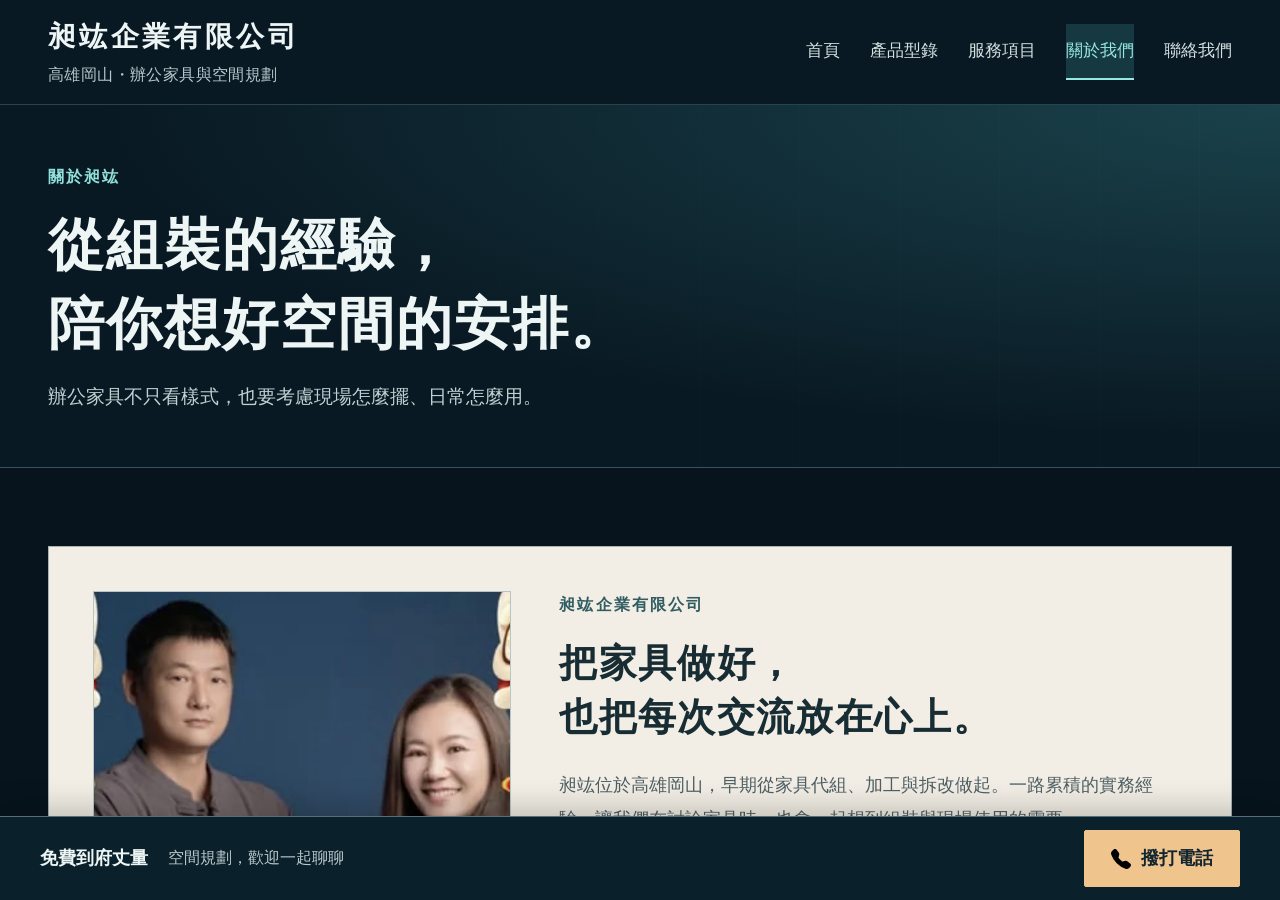
==== commit b8d14c73: "科技電影氛圍改版，凸顯老闆陪同討論與共同設計" ====
--- a/about.html
+++ b/about.html
@@ -1,3 +1,3 @@
 <!DOCTYPE html>
 
-<html lang="zh-Hant"><head><meta charset="utf-8"/><meta content="width=device-width, initial-scale=1" name="viewport"/><meta content="認識高雄岡山昶竑企業：從家具代組、加工與拆改累積經驗，結合資深組裝團隊、平面規劃與 3D 模擬，提供辦公家具服務。" name="description"/><meta content="#285782" name="theme-color"/><title>關於我們｜昶竑企業－高雄岡山辦公家具</title><link href="assets/icons/telephone-fill.svg" rel="icon" type="image/svg+xml"/><link href="styles.css?v=20261019-2" rel="stylesheet"/><script defer="" src="app.js?v=20261019-2"></script></head><body><div aria-label="網站內容" class="site-scroll" role="region" tabindex="0"><a class="skip-link" href="#main">跳到主要內容</a><header class="site-header"><div class="container header-inner"><a class="brand" href="index.html"><span>昶竑企業有限公司</span><small>高雄岡山・辦公家具與空間規劃</small></a><button aria-controls="main-nav" aria-expanded="false" aria-label="開啟選單" class="menu-toggle"><img alt="" class="icon" height="20" src="assets/icons/list.svg" width="20"/></button><nav aria-label="主要選單" id="main-nav"><a href="index.html">首頁</a><a href="products.html">產品型錄</a><a href="services.html">服務項目</a><a aria-current="page" href="about.html">關於我們</a><a href="contact.html">聯絡我們</a></nav></div></header><main id="main"><section class="page-heading"><div class="container"><p class="eyebrow">關於昶竑</p><h1>從組裝的經驗，<br/>陪你想好空間的安排。</h1><p class="lead">辦公家具不只看樣式，也要考慮現場怎麼擺、日常怎麼用。</p></div></section><section class="section"><div class="container about-grid"><div class="about-photo"><img alt="兩位人物的原始合照" height="932" loading="lazy" src="assets/team.webp" width="622"/></div><div class="prose"><p class="eyebrow">昶竑企業有限公司</p><h2>把家具做好，<br/>也把每次交流放在心上。</h2><p>昶竑位於高雄岡山，早期從家具代組、加工與拆改做起。一路累積的實務經驗，讓我們在討論家具時，也會一起想到組裝與現場使用的需要。</p><p>我們有資深的組裝團隊，也提供空間平面規劃與 3D 模擬，從圖面到實際組裝，協助你一步步安排辦公空間。</p><p>透過自行整合材料供應，我們希望降低成本，讓家具選擇與空間規劃更貼近實際需要。銷售品項涵蓋辦公桌、辦公椅、屏風、檔案櫃、辦公周邊與進口家具。</p><p>一次次讓你放心的交流與服務裡，慢慢成為你能放心交付的朋友。</p><a class="button" href="tel:076255518"><img alt="" class="icon" height="20" src="assets/icons/telephone-fill.svg" width="20"/><span>和我們聊聊你的空間</span></a></div></div></section></main><section class="contact-band"><div class="container contact-band-inner"><div><h2>空間怎麼安排，我們一起聊。</h2><p>免費到府丈量・平面規劃・自家團隊組裝</p></div><a class="button" href="tel:076255518"><img alt="" class="icon" height="20" src="assets/icons/telephone-fill.svg" width="20"/><span>歡迎來電 07-625-5518</span></a></div></section><footer class="site-footer"><div class="container footer-grid"><div><strong>昶竑企業有限公司</strong><p>辦公家具，從空間的需要開始。</p></div><div><a href="tel:076255518">電話 07-625-5518</a><p>傳真 07-626-0213</p><p>高雄市岡山區致遠路76號</p></div><div><a href="contact.html">聯絡我們</a><p>營業時間：請來電洽詢</p></div></div><div class="container footer-bottom"><span>© 昶竑企業有限公司</span><span>辦公家具・空間規劃・專業組裝</span></div></footer></div><aside aria-label="電話諮詢" class="contact-dock"><div class="dock-caption"><strong>免費到府丈量</strong><span>空間規劃，歡迎一起聊聊</span></div><a class="floating-call" href="tel:076255518"><img alt="" class="icon" height="20" src="assets/icons/telephone-fill.svg" width="20"/><span>撥打電話</span></a></aside></body></html>+<html lang="zh-Hant"><head><meta charset="utf-8"/><meta content="width=device-width, initial-scale=1" name="viewport"/><meta content="認識高雄岡山昶竑企業：從家具代組、加工與拆改累積經驗，結合資深組裝團隊、平面規劃與 3D 模擬，提供辦公家具服務。" name="description"/><meta content="#07141d" name="theme-color"/><title>關於我們｜昶竑企業－高雄岡山辦公家具</title><link href="assets/icons/telephone-fill.svg" rel="icon" type="image/svg+xml"/><link href="styles.css?v=20261019-2" rel="stylesheet"/><script defer="" src="app.js?v=20261019-3"></script><link rel="stylesheet" href="cinema.css?v=20261020-1"/></head><body><div aria-label="網站內容" class="site-scroll" role="region" tabindex="0"><a class="skip-link" href="#main">跳到主要內容</a><header class="site-header"><div class="container header-inner"><a class="brand" href="index.html"><span>昶竑企業有限公司</span><small>高雄岡山・辦公家具與空間規劃</small></a><button aria-controls="main-nav" aria-expanded="false" aria-label="開啟選單" class="menu-toggle"><img alt="" class="icon" height="20" src="assets/icons/list.svg" width="20"/></button><nav aria-label="主要選單" id="main-nav"><a href="index.html">首頁</a><a href="products.html">產品型錄</a><a href="services.html">服務項目</a><a aria-current="page" href="about.html">關於我們</a><a href="contact.html">聯絡我們</a></nav></div></header><main id="main"><section class="page-heading"><div class="container"><p class="eyebrow">關於昶竑</p><h1>從組裝的經驗，<br/>陪你想好空間的安排。</h1><p class="lead">辦公家具不只看樣式，也要考慮現場怎麼擺、日常怎麼用。</p></div></section><section class="section"><div class="container about-grid"><div class="about-photo"><img alt="昶竑企業團隊" height="932" loading="eager" src="assets/team.webp" width="622"/></div><div class="prose"><p class="eyebrow">昶竑企業有限公司</p><h2>把家具做好，<br/>也把每次交流放在心上。</h2><p>昶竑位於高雄岡山，早期從家具代組、加工與拆改做起。一路累積的實務經驗，讓我們在討論家具時，也會一起想到組裝與現場使用的需要。</p><p>我們有資深的組裝團隊，也提供空間平面規劃與 3D 模擬，從圖面到實際組裝，協助你一步步安排辦公空間。</p><p>透過自行整合材料供應，我們希望降低成本，讓家具選擇與空間規劃更貼近實際需要。銷售品項涵蓋辦公桌、辦公椅、屏風、檔案櫃、辦公周邊與進口家具。</p><p>一次次讓你放心的交流與服務裡，慢慢成為你能放心交付的朋友。</p><a class="button" href="tel:076255518"><img alt="" class="icon" height="20" src="assets/icons/telephone-fill.svg" width="20"/><span>和我們聊聊你的空間</span></a></div></div></section></main><section class="contact-band"><div class="container contact-band-inner"><div><h2>空間怎麼安排，我們一起聊。</h2><p>免費到府丈量・平面規劃・自家團隊組裝</p></div><a class="button" href="tel:076255518"><img alt="" class="icon" height="20" src="assets/icons/telephone-fill.svg" width="20"/><span>歡迎來電 07-625-5518</span></a></div></section><footer class="site-footer"><div class="container footer-grid"><div><strong>昶竑企業有限公司</strong><p>辦公家具，從空間的需要開始。</p></div><div><a href="tel:076255518">電話 07-625-5518</a><p>傳真 07-626-0213</p><p>高雄市岡山區致遠路76號</p></div><div><a href="contact.html">聯絡我們</a><p>營業時間：請來電洽詢</p></div></div><div class="container footer-bottom"><span>© 昶竑企業有限公司</span><span>辦公家具・空間規劃・專業組裝</span></div></footer></div><aside aria-label="電話諮詢" class="contact-dock"><div class="dock-caption"><strong>免費到府丈量</strong><span>空間規劃，歡迎一起聊聊</span></div><a class="floating-call" href="tel:076255518"><img alt="" class="icon" height="20" src="assets/icons/telephone-fill.svg" width="20"/><span>撥打電話</span></a></aside></body></html>
--- a/cinema.css
+++ b/cinema.css
@@ -0,0 +1,11 @@
+/* 2026-10-20：科技電影氛圍，保留人物與共同規劃的溫度。 */
+:root{--ink:#edf5f5;--muted:#b8c8cc;--blue:#83dedb;--blue-dark:#b4f2ed;--soft:#0e222d;--paper:#07141d;--line:#34505a;--display:"PingFang TC","Microsoft JhengHei",sans-serif;--gold:#efc48d}
+body{background:var(--paper)}h1,h2{letter-spacing:.035em;font-weight:650}h1{line-height:1.4}.site-header{background:#091923;border-bottom:1px solid #28434e}.header-inner{min-height:104px}.brand>span{font-size:28px;letter-spacing:.12em}.brand small{color:#b8c8cc}.menu-toggle{background:#102834;border-color:#47626b}.menu-toggle .icon{filter:invert(1)}#main-nav a{color:#d3e0e0}#main-nav [aria-current=page]{color:#96e8e1;border-color:#96e8e1}.button,.floating-call{background:var(--gold);border-color:var(--gold);color:#122630;border-radius:2px;box-shadow:none}.button:hover,.floating-call:hover{background:#ffdbaf;color:#10202a}.button .icon,.floating-call .icon{filter:none}.eyebrow{color:#91dfda;letter-spacing:.13em}.section{padding:78px 0}.section-heading h2{font-weight:650}.section-heading p:not(.eyebrow){margin-top:16px}.cinema-hero{position:relative;isolation:isolate;overflow:hidden;padding:76px 0 62px;border-bottom:1px solid #29424d;background:radial-gradient(ellipse at 12% 0%,#12333e 0%,transparent 60%),#07141d}.cinema-hero::before{content:"";position:absolute;inset:0;pointer-events:none;z-index:-1;background-image:linear-gradient(#87e4dc09 1px,transparent 1px),linear-gradient(90deg,#87e4dc09 1px,transparent 1px);background-size:74px 74px;mask-image:linear-gradient(90deg,#000,transparent 70%)}.cinema-hero>.container:not(.service-strip){display:grid;grid-template-columns:1.06fr 1fr;gap:44px;align-items:center}.cinema-hero .hero-copy{position:relative;z-index:2}.cinema-hero h1{font-size:clamp(40px,4.3vw,64px);line-height:1.42;margin:0 0 26px;letter-spacing:.025em;text-wrap:initial}.cinema-hero h1 span{display:block;color:#efc48d}.cinema-hero .hero-services{font-size:18px;margin:0 0 28px;max-width:520px;color:#c1d1d3;line-height:1.9}.hero-actions{display:flex;flex-wrap:wrap;gap:14px;align-items:center}.text-button{display:inline-flex;align-items:center;gap:12px;min-height:56px;padding:10px 0;font-size:18px;color:#e7f5f3;border-bottom:1px solid #6f959a}.text-button .icon{filter:invert(1)}.cinema-hero .hero-note{color:#a5bebf;margin-top:25px;font-size:16px}.cinema-hero .hero-photo{position:relative;min-width:0;border:1px solid #557d81;padding:10px;margin:0;background:#112f37;box-shadow:22px 24px 0 #0c202b;transform:translateY(-8px)}.cinema-hero .hero-photo::before{content:"";position:absolute;inset:28px;border:1px solid #e7d1a166;pointer-events:none;z-index:1}.cinema-hero .hero-photo>img{height:490px;width:100%;object-fit:cover;object-position:55% 50%;filter:brightness(.8) saturate(.7)}.cinema-hero .hero-photo figcaption{font-size:16px;color:#c3d7d8;padding:12px 4px 2px;line-height:1.6}.photo-label{position:absolute;left:30px;right:30px;bottom:76px;padding:18px 22px;border-left:2px solid #efc48d;background:#07141deb;color:#f4f5eb;font-size:20px;line-height:1.6;z-index:2}.service-strip{margin-top:58px;padding-top:24px;border-top:1px solid #33535d;display:grid;grid-template-columns:repeat(4,1fr);gap:20px}.service-strip span{font-size:17px;display:flex;align-items:center;gap:14px;color:#dae8e7}.service-strip i{display:block;width:5px;height:5px;background:#efc48d;box-shadow:0 0 12px #efc48d80;flex-shrink:0}.team-section{--ink:#172d33;--muted:#4f6064;--blue:#285e65;--line:#cdd7d4;color:var(--ink);background:#f2eee5;padding:74px 0;border:0}.team-grid{grid-template-columns:.76fr 1.24fr;gap:74px;align-items:center}.team-photo{height:430px;border:1px solid #bcc9c7;position:relative;box-shadow:14px 14px 0 #d9e0d8}.team-photo>img{filter:none;object-position:50% 0%}.team-copy .eyebrow{color:#315d62}.team-copy h2{font-size:clamp(30px,3.4vw,46px);font-weight:650;line-height:1.5;margin-bottom:18px}.team-copy p:not(.eyebrow){color:#4f6064}.team-copy .friend-copy{font-size:20px!important;color:#244d53!important;border-left:2px solid #af8552;padding-left:20px;margin:22px 0!important}.team-copy .button{background:#244d53;border-color:#244d53;color:#fff}.team-copy .button .icon{filter:invert(1)}.team-copy .button:hover{background:#173d43}.process-section,.soft{background:#0d222d}.process-grid{gap:0;border-top:1px solid #38515c}.process-grid li{background:transparent;border:0;border-bottom:1px solid #38515c;border-right:1px solid #38515c;border-radius:0;padding:28px 26px;position:relative}.process-grid li:last-child{border-right:0}.process-grid h3{margin-top:18px;font-size:22px}.process-grid p{color:#b8c8cc}.process-icon,.service-icon{filter:invert(.9) sepia(.2) saturate(2) hue-rotate(105deg);opacity:1}.step-number{background:#173d48;color:#b3eee5;border:1px solid #527b80;box-shadow:none}.category-section{background:#07141d}.category-grid{gap:26px}.category-card{background:#102631;border:1px solid #34505a;border-radius:0;padding:0;overflow:hidden;transition:border-color .15s}.category-card:hover{border-color:#a1d8d2;transform:none;box-shadow:none}.category-image{background:#fff;margin:0;height:190px;border:0}.category-title{padding:20px 22px 6px}.category-title h3{color:#edf5f5;font-size:21px}.category-title .icon{filter:invert(1)}.category-card>p{padding:0 22px 23px;color:#b8c8cc;font-size:17px}.contact-band{background:#15333d;border-top:1px solid #3c5b63;border-bottom:1px solid #3c5b63}.contact-band h2{color:#f3ece0}.contact-band p{color:#bed1d0}.site-footer{background:#06111a;color:#d8e5e5}.site-footer p,.footer-bottom{color:#b8c8cc}.footer-bottom{border-color:#34505a}.contact-dock{background:#0a202b;border-top:1px solid #557078;box-shadow:0 -8px 30px #0003;color:#eff5f2}.dock-caption span{color:#b8c8cc}.page-heading{position:relative;overflow:hidden;background:radial-gradient(ellipse at 100% 0%,#1a424b,transparent 65%),#091923;border-bottom:1px solid #38515c;padding:58px 0 52px}.page-heading::before{content:"";position:absolute;inset:0;pointer-events:none;background:repeating-linear-gradient(90deg,transparent 0,transparent 99px,#96d5d40a 100px);mask-image:linear-gradient(90deg,transparent,#000)}.page-heading>.container{position:relative}.page-heading h1{font-size:clamp(34px,4.4vw,58px)}.page-heading .lead{color:#c1d1d3}.category-tabs button{background:#102631;border-color:#49636b;color:#dce8e8;border-radius:2px}.category-tabs button:hover{background:#1d404c;color:white}.category-tabs [aria-selected=true],.category-tabs [aria-selected=true]:hover{background:#a1e3da;color:#102b32;border-color:#a1e3da}.product-photo{border-color:#62757b}.photo-zoom{--line:#c3cccb;color:#162e34}.product-card h3{color:#eaf2ef}.catalog-note{color:#a1e3da}.chair-notice,.chair-active .catalog-note{background:#17343d;border-color:#80c8c3}.chair-notice strong{color:#f0d5ad}.chair-notice p{color:#cfdddd}.catalog-empty{background:#16343e;color:#edf5f5}.illustration-badge{color:#19363e!important;background:#fff!important;border-color:#9daead!important}.service-row{border-color:#38515c;padding:36px 0}.service-row h2{color:#efd1a8}.service-number{color:#9ddfd8}.service-row p{color:#b8c8cc}.about-grid{--ink:#172d33;--muted:#4f6064;--blue:#285e65;color:var(--ink);background:#f2eee5;padding:44px;gap:48px;border:1px solid #a3b6b4}.about-grid .eyebrow{color:#315d62}.about-grid .button{background:#244d53;border-color:#244d53;color:white}.about-grid .button .icon{filter:invert(1)}.about-photo img{border:1px solid #b7c6c4}.contact-phone{color:#efc48d}.contact-details{color:#e6eeee}.map-link{color:#a1e3da}.map-link .icon{filter:invert(1)}dialog{--ink:#19323b;--muted:#53656a;--blue:#255d65;color:#19323b;background:#f5f2eb;border-color:#8cb2b2}dialog p{color:#53656a}dialog h2{color:#19323b}.skip-link{background:#efc48d;color:#142d34}a:focus-visible,button:focus-visible,[tabindex]:focus-visible{outline:3px solid #dfa95e;outline-offset:5px}
+@media(min-width:1025px){.category-card:first-child{grid-column:span 2}.category-card:first-child .category-image{height:250px}.category-card:first-child{display:grid;grid-template-columns:1.3fr 1fr;grid-template-rows:1fr 1fr}.category-card:first-child .category-image{grid-row:1/3}.category-card:first-child .category-title{align-self:end;align-items:start;padding-bottom:12px}.category-card:first-child>p{align-self:start}.category-card:first-child .category-title h3{font-size:26px}}
+@media(max-width:1024px){.cinema-hero{padding:46px 0}.cinema-hero>.container:not(.service-strip){gap:28px;grid-template-columns:1fr 1fr}.cinema-hero h1{font-size:42px}.cinema-hero .hero-photo>img{height:440px}.photo-label{font-size:18px;padding:15px;left:23px;right:23px}.team-grid{gap:40px}.team-photo{height:370px}.about-grid{padding:28px;gap:30px}.category-image{height:170px}.process-grid li{padding:24px 20px}.service-strip{gap:15px}.service-strip span{font-size:16px;gap:10px}}
+@media(max-width:767px){.cinema-hero>.container:not(.service-strip){grid-template-columns:1fr;gap:32px}.cinema-hero h1{max-width:600px}.cinema-hero .hero-photo>img{height:310px}.cinema-hero .hero-photo{transform:none;box-shadow:10px 12px 0 #102a35}.cinema-hero .hero-photo::before{inset:22px}.service-strip{grid-template-columns:1fr 1fr;margin-top:36px;gap:16px}.team-grid{grid-template-columns:1fr;gap:36px}.team-photo{height:320px;max-width:420px;width:100%}.team-copy .friend-copy{max-width:100%;font-size:19px!important}.process-grid li{border-right:0}.category-card:first-child{grid-column:auto}.about-grid{padding:24px}.about-photo{max-width:380px}.section{padding:52px 0}.page-heading{padding:38px 0}.cinema-hero .hero-photo figcaption{padding-top:10px}.photo-label{bottom:68px}}
+@media(max-width:600px){.header-inner{min-height:98px}.brand>span{font-size:24px}.brand small{font-size:16px;letter-spacing:0}.cinema-hero{padding:38px 0 30px}.cinema-hero h1{font-size:36px;line-height:1.5;letter-spacing:0;margin-bottom:20px}.cinema-hero .hero-services{font-size:18px;margin-bottom:23px}.hero-actions{gap:8px 18px}.hero-actions .button{width:100%}.text-button{font-size:17px;min-height:48px}.cinema-hero .hero-note{margin-top:18px}.cinema-hero .hero-photo>img{height:260px}.photo-label{left:22px;right:22px;font-size:18px;padding:13px 14px;bottom:67px}.service-strip span{font-size:16px}.team-section{padding:42px 0}.team-photo{height:300px;box-shadow:8px 8px 0 #d9e0d8}.team-copy h2{font-size:31px}.team-copy .friend-copy{font-size:18px!important;padding-left:16px}.team-copy p:not(.eyebrow){font-size:18px}.team-copy .button{width:100%;font-size:17px;padding-inline:10px}.section-heading h2{font-size:29px}.process-grid li{padding:24px 10px}.category-grid{gap:22px 14px}.category-image{height:135px}.category-title{padding:16px 12px 7px;gap:8px}.category-title h3{font-size:19px}.category-card>p{padding:0 12px 17px;font-size:16px;line-height:1.65}.category-title .icon{width:17px;height:17px;flex-basis:17px}.contact-band h2{font-size:27px}.page-heading h1{font-size:33px}.about-grid{width:calc(100% - 36px);padding:20px;gap:28px}.prose h2{font-size:29px}.contact-details dd{font-size:18px}.service-row h2{font-size:27px}.product-card h3{font-size:22px}.contact-dock{padding-inline:18px}.dock-caption strong{font-size:16px}.floating-call{font-size:18px}.page-heading .eyebrow{font-size:16px}}
+@media(max-width:350px){.brand>span{font-size:21px;letter-spacing:.06em}.cinema-hero h1{font-size:31px}.cinema-hero .hero-photo>img{height:240px}.category-title h3{font-size:17px}.category-image{height:115px}.floating-call{font-size:17px;padding-inline:12px}.team-copy h2{font-size:29px}.photo-label{font-size:17px}.hero-actions .button{font-size:17px}.service-strip{column-gap:10px}}
+@media(prefers-reduced-motion:reduce){*,*::before,*::after{scroll-behavior:auto!important;transition:none!important}}
+#main-nav [aria-current=page]{background:#163941}
+.catalog-section{background:var(--paper)}
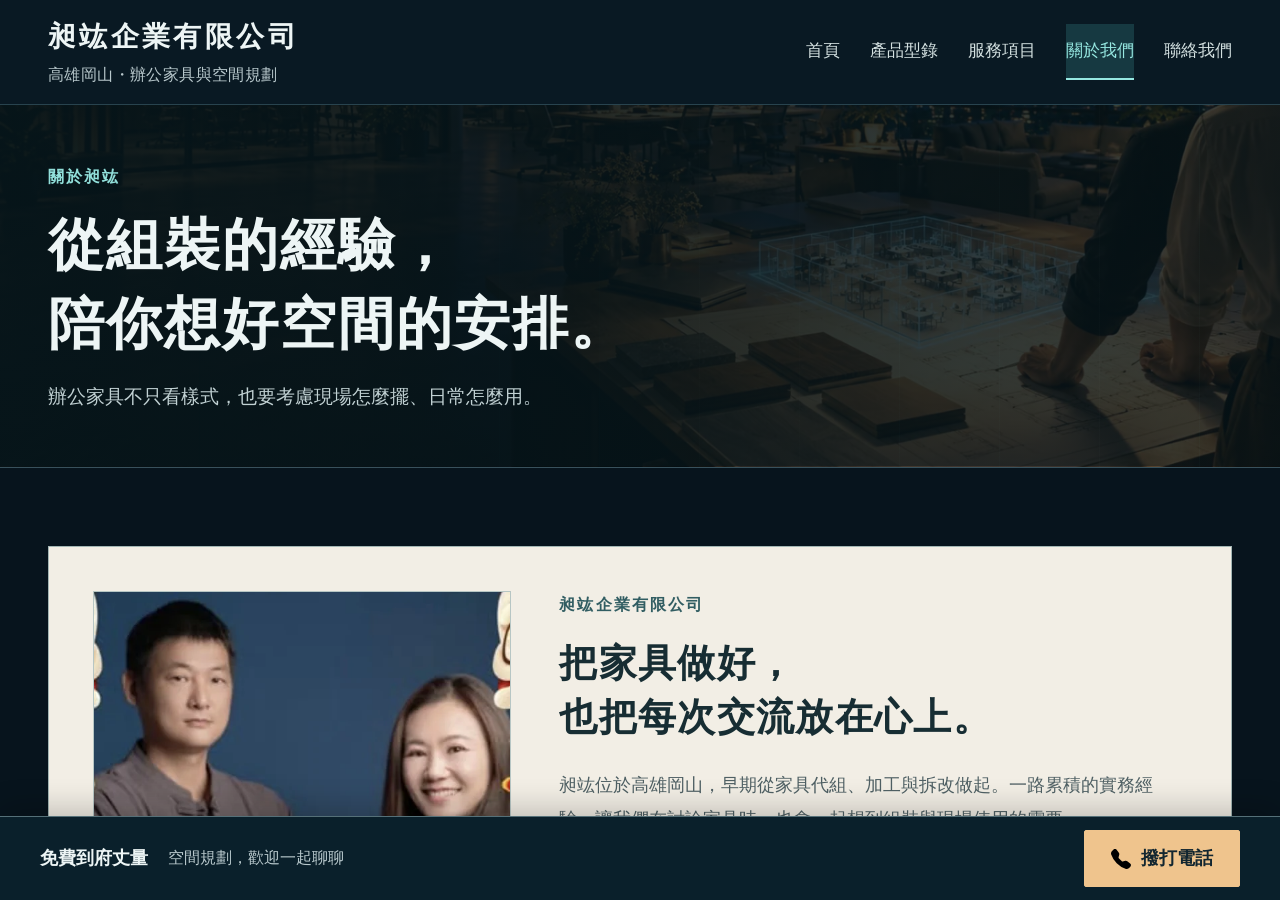
==== commit 076865ad: "重製全幅電影空間場景與可操作的共同配置示意" ====
--- a/about.html
+++ b/about.html
@@ -1,3 +1,3 @@
 <!DOCTYPE html>
 
-<html lang="zh-Hant"><head><meta charset="utf-8"/><meta content="width=device-width, initial-scale=1" name="viewport"/><meta content="認識高雄岡山昶竑企業：從家具代組、加工與拆改累積經驗，結合資深組裝團隊、平面規劃與 3D 模擬，提供辦公家具服務。" name="description"/><meta content="#07141d" name="theme-color"/><title>關於我們｜昶竑企業－高雄岡山辦公家具</title><link href="assets/icons/telephone-fill.svg" rel="icon" type="image/svg+xml"/><link href="styles.css?v=20261019-2" rel="stylesheet"/><script defer="" src="app.js?v=20261019-3"></script><link rel="stylesheet" href="cinema.css?v=20261020-1"/></head><body><div aria-label="網站內容" class="site-scroll" role="region" tabindex="0"><a class="skip-link" href="#main">跳到主要內容</a><header class="site-header"><div class="container header-inner"><a class="brand" href="index.html"><span>昶竑企業有限公司</span><small>高雄岡山・辦公家具與空間規劃</small></a><button aria-controls="main-nav" aria-expanded="false" aria-label="開啟選單" class="menu-toggle"><img alt="" class="icon" height="20" src="assets/icons/list.svg" width="20"/></button><nav aria-label="主要選單" id="main-nav"><a href="index.html">首頁</a><a href="products.html">產品型錄</a><a href="services.html">服務項目</a><a aria-current="page" href="about.html">關於我們</a><a href="contact.html">聯絡我們</a></nav></div></header><main id="main"><section class="page-heading"><div class="container"><p class="eyebrow">關於昶竑</p><h1>從組裝的經驗，<br/>陪你想好空間的安排。</h1><p class="lead">辦公家具不只看樣式，也要考慮現場怎麼擺、日常怎麼用。</p></div></section><section class="section"><div class="container about-grid"><div class="about-photo"><img alt="昶竑企業團隊" height="932" loading="eager" src="assets/team.webp" width="622"/></div><div class="prose"><p class="eyebrow">昶竑企業有限公司</p><h2>把家具做好，<br/>也把每次交流放在心上。</h2><p>昶竑位於高雄岡山，早期從家具代組、加工與拆改做起。一路累積的實務經驗，讓我們在討論家具時，也會一起想到組裝與現場使用的需要。</p><p>我們有資深的組裝團隊，也提供空間平面規劃與 3D 模擬，從圖面到實際組裝，協助你一步步安排辦公空間。</p><p>透過自行整合材料供應，我們希望降低成本，讓家具選擇與空間規劃更貼近實際需要。銷售品項涵蓋辦公桌、辦公椅、屏風、檔案櫃、辦公周邊與進口家具。</p><p>一次次讓你放心的交流與服務裡，慢慢成為你能放心交付的朋友。</p><a class="button" href="tel:076255518"><img alt="" class="icon" height="20" src="assets/icons/telephone-fill.svg" width="20"/><span>和我們聊聊你的空間</span></a></div></div></section></main><section class="contact-band"><div class="container contact-band-inner"><div><h2>空間怎麼安排，我們一起聊。</h2><p>免費到府丈量・平面規劃・自家團隊組裝</p></div><a class="button" href="tel:076255518"><img alt="" class="icon" height="20" src="assets/icons/telephone-fill.svg" width="20"/><span>歡迎來電 07-625-5518</span></a></div></section><footer class="site-footer"><div class="container footer-grid"><div><strong>昶竑企業有限公司</strong><p>辦公家具，從空間的需要開始。</p></div><div><a href="tel:076255518">電話 07-625-5518</a><p>傳真 07-626-0213</p><p>高雄市岡山區致遠路76號</p></div><div><a href="contact.html">聯絡我們</a><p>營業時間：請來電洽詢</p></div></div><div class="container footer-bottom"><span>© 昶竑企業有限公司</span><span>辦公家具・空間規劃・專業組裝</span></div></footer></div><aside aria-label="電話諮詢" class="contact-dock"><div class="dock-caption"><strong>免費到府丈量</strong><span>空間規劃，歡迎一起聊聊</span></div><a class="floating-call" href="tel:076255518"><img alt="" class="icon" height="20" src="assets/icons/telephone-fill.svg" width="20"/><span>撥打電話</span></a></aside></body></html>+<html lang="zh-Hant"><head><meta charset="utf-8"/><meta content="width=device-width, initial-scale=1" name="viewport"/><meta content="認識高雄岡山昶竑企業：從家具代組、加工與拆改累積經驗，結合資深組裝團隊、平面規劃與 3D 模擬，提供辦公家具服務。" name="description"/><meta content="#07141d" name="theme-color"/><title>關於我們｜昶竑企業－高雄岡山辦公家具</title><link href="assets/icons/telephone-fill.svg" rel="icon" type="image/svg+xml"/><link href="styles.css?v=20261019-2" rel="stylesheet"/><script defer="" src="app.js?v=20261019-3"></script><link rel="stylesheet" href="cinema.css?v=20261020-1"/><link rel="stylesheet" href="film.css?v=20261020-2"/><script defer src="planning.js?v=20261020-2"></script></head><body><div aria-label="網站內容" class="site-scroll" role="region" tabindex="0"><a class="skip-link" href="#main">跳到主要內容</a><header class="site-header"><div class="container header-inner"><a class="brand" href="index.html"><span>昶竑企業有限公司</span><small>高雄岡山・辦公家具與空間規劃</small></a><button aria-controls="main-nav" aria-expanded="false" aria-label="開啟選單" class="menu-toggle"><img alt="" class="icon" height="20" src="assets/icons/list.svg" width="20"/></button><nav aria-label="主要選單" id="main-nav"><a href="index.html">首頁</a><a href="products.html">產品型錄</a><a href="services.html">服務項目</a><a aria-current="page" href="about.html">關於我們</a><a href="contact.html">聯絡我們</a></nav></div></header><main id="main"><section class="page-heading"><div class="container"><p class="eyebrow">關於昶竑</p><h1>從組裝的經驗，<br/>陪你想好空間的安排。</h1><p class="lead">辦公家具不只看樣式，也要考慮現場怎麼擺、日常怎麼用。</p></div></section><section class="section"><div class="container about-grid"><div class="about-photo"><img alt="昶竑企業團隊" height="932" loading="eager" src="assets/team.webp" width="622"/></div><div class="prose"><p class="eyebrow">昶竑企業有限公司</p><h2>把家具做好，<br/>也把每次交流放在心上。</h2><p>昶竑位於高雄岡山，早期從家具代組、加工與拆改做起。一路累積的實務經驗，讓我們在討論家具時，也會一起想到組裝與現場使用的需要。</p><p>我們有資深的組裝團隊，也提供空間平面規劃與 3D 模擬，從圖面到實際組裝，協助你一步步安排辦公空間。</p><p>透過自行整合材料供應，我們希望降低成本，讓家具選擇與空間規劃更貼近實際需要。銷售品項涵蓋辦公桌、辦公椅、屏風、檔案櫃、辦公周邊與進口家具。</p><p>一次次讓你放心的交流與服務裡，慢慢成為你能放心交付的朋友。</p><a class="button" href="tel:076255518"><img alt="" class="icon" height="20" src="assets/icons/telephone-fill.svg" width="20"/><span>和我們聊聊你的空間</span></a></div></div></section></main><section class="contact-band"><div class="container contact-band-inner"><div><h2>空間怎麼安排，我們一起聊。</h2><p>免費到府丈量・平面規劃・自家團隊組裝</p></div><a class="button" href="tel:076255518"><img alt="" class="icon" height="20" src="assets/icons/telephone-fill.svg" width="20"/><span>歡迎來電 07-625-5518</span></a></div></section><footer class="site-footer"><div class="container footer-grid"><div><strong>昶竑企業有限公司</strong><p>辦公家具，從空間的需要開始。</p></div><div><a href="tel:076255518">電話 07-625-5518</a><p>傳真 07-626-0213</p><p>高雄市岡山區致遠路76號</p></div><div><a href="contact.html">聯絡我們</a><p>營業時間：請來電洽詢</p></div></div><div class="container footer-bottom"><span>© 昶竑企業有限公司</span><span>辦公家具・空間規劃・專業組裝</span></div></footer></div><aside aria-label="電話諮詢" class="contact-dock"><div class="dock-caption"><strong>免費到府丈量</strong><span>空間規劃，歡迎一起聊聊</span></div><a class="floating-call" href="tel:076255518"><img alt="" class="icon" height="20" src="assets/icons/telephone-fill.svg" width="20"/><span>撥打電話</span></a></aside></body></html>
--- a/film.css
+++ b/film.css
@@ -0,0 +1,9 @@
+/* 以場景、景深、光影與互動規劃構成新版，並非僅換色。 */
+.film-hero{height:clamp(640px,calc(100svh - 188px),880px);position:relative;isolation:isolate;overflow:hidden;background:#08151b}.film-scene{position:absolute;inset:0;margin:0;z-index:-3}.film-scene>img{width:100%;height:100%;object-fit:cover;object-position:50% center}.film-shade{position:absolute;inset:0;z-index:-2;background:linear-gradient(90deg,#041016bb 0%,#04101645 45%,transparent 75%),linear-gradient(0deg,#06141bf7,transparent 75%)}.film-hero::after{content:"";position:absolute;inset:16px;z-index:-1;border:1px solid #e4d6bc38;pointer-events:none}.film-content{height:100%;display:flex;flex-direction:column;justify-content:flex-end;align-items:flex-start;padding-bottom:96px;position:relative}.film-hero .eyebrow{color:#edcc9d;margin-bottom:22px;font-size:17px;letter-spacing:.1em}.film-title{color:#f7f1e7;font-family:"Songti TC","Noto Serif TC","PMingLiU",serif;font-size:clamp(44px,5.1vw,76px);font-weight:650;letter-spacing:.035em;line-height:1.38;margin:0 0 24px;text-wrap:initial;text-shadow:0 3px 20px #0006}.film-title span{display:block}.film-lead{color:#e3e4dc;font-size:19px;line-height:1.9;max-width:560px;margin-bottom:28px;text-shadow:0 1px 10px #000}.film-actions{display:flex;align-items:center;gap:18px;flex-wrap:wrap}.film-actions .text-button{color:#f4eee3;border-color:#d7d6c788}.film-topline{position:absolute;top:28px;left:0;right:0;display:flex;justify-content:space-between;gap:20px;color:#d9dfd9;font-size:16px}.film-topline>span:last-child{color:#d7c19e}.film-caption{position:absolute;bottom:26px;left:0;right:0;display:flex;justify-content:space-between;gap:20px;font-size:16px;color:#cbd5d1}.film-caption span:last-child{color:#d9caaa}.co-design{background:#e8e5dc;color:#1e353a;padding:86px 0 82px;position:relative}.co-design::before{content:"";position:absolute;top:0;left:8%;width:1px;height:54px;background:#a37b48}.co-design .container{display:grid;grid-template-columns:.9fr 1.1fr;align-items:center;gap:70px}.co-design .eyebrow{color:#41636a}.co-design h2{font-family:"Songti TC","PMingLiU",serif;font-weight:650;font-size:clamp(32px,3.3vw,47px);line-height:1.5;letter-spacing:.05em;margin-bottom:24px}.co-design p{color:#4b6267;font-size:18px;line-height:1.95}.co-design .design-summary{margin-top:22px;color:#274e54;font-size:19px}.plan-demo{background:#0e2730;box-shadow:20px 20px 0 #cdd4cb;color:#d6e7e3;border:1px solid #5e7e82;position:relative;min-width:0}.plan-header{display:flex;justify-content:space-between;gap:20px;padding:18px 22px;border-bottom:1px solid #365960;color:#dce8e2;font-size:16px}.plan-header span:last-child{color:#f0c48c}.plan-stage{height:300px;position:relative;margin:26px 24px 20px;border:2px solid #8eb8b6;background-image:linear-gradient(#b1ded20b 1px,transparent 1px),linear-gradient(90deg,#b1ded20b 1px,transparent 1px);background-size:20px 20px;overflow:hidden}.plan-stage::after{content:"";position:absolute;right:-2px;bottom:30px;width:4px;height:45px;background:#0e2730;border-top:2px solid #8eb8b6;border-bottom:2px solid #8eb8b6}.plan-window{height:5px;width:70%;position:absolute;top:-2px;left:12%;background:#d2e7df;box-shadow:0 0 15px #89d7cc55}.plan-storage{position:absolute;left:3%;bottom:4%;width:52%;height:34px;border:1px solid #a6b5a4;display:flex;align-items:center;justify-content:center;font-size:16px;color:#d5dfd6;background:#a6b5a414}.desk-cluster{position:absolute;left:8%;top:16%;width:46%;height:51%;display:grid;grid-template-columns:1fr 1fr;grid-template-rows:repeat(3,1fr);gap:12px 5px;transition:width .25s}.plan-desk{border:1px solid #91d5d0;position:relative;background:#91d5d015;transition:opacity .2s}.plan-desk::after{content:"";width:10px;height:5px;border:1px solid #a7d9d3;position:absolute;bottom:-8px;left:calc(50% - 5px);border-radius:2px}.plan-meeting{position:absolute;right:6%;top:22%;width:28%;height:46%;border:1px solid #e4bc87;display:flex;align-items:center;justify-content:center;color:#f0d7b0;font-size:16px;background:#e4bc8710;border-radius:48%;transition:width .25s,top .25s,height .25s}.plan-meeting::before,.plan-meeting::after{content:"";position:absolute;width:18px;height:9px;border:1px solid #e4bc87;left:calc(50% - 9px)}.plan-meeting::before{top:-14px}.plan-meeting::after{bottom:-14px}.plan-label{position:absolute;left:8%;top:73%;font-size:16px;color:#c7e6df}.plan-demo[data-layout=discussion] .desk-cluster{width:34%;grid-template-rows:repeat(2,1fr);height:38%;top:22%}.plan-demo[data-layout=discussion] .plan-desk:nth-child(n+5){display:none}.plan-demo[data-layout=discussion] .plan-meeting{width:39%;height:53%;top:18%}.plan-controls{display:flex;gap:10px;padding:0 22px 18px;flex-wrap:wrap}.plan-controls button{font-size:17px;border:1px solid #69868a;background:transparent;color:#dce8e4;min-height:48px;padding:10px 16px;border-radius:2px}.plan-controls [aria-pressed=true]{background:#e6c28d;border-color:#e6c28d;color:#182e34}.plan-demo .plan-description{padding:0 22px 18px;color:#c3d8d5;font-size:16px;line-height:1.8;min-height:76px}.plan-note{border-top:1px solid #365960;padding:12px 22px 16px;font-size:16px;color:#c1d4d0;line-height:1.7}.team-section{background:#f4f0e8;padding:86px 0}.team-grid{grid-template-columns:.85fr 1.15fr;gap:85px}.team-photo{height:510px;box-shadow:-18px 20px 0 #d7d0c1;border:0}.team-copy h2{font-family:"Songti TC","PMingLiU",serif;font-size:46px;font-weight:650}.team-copy .friend-copy{font-family:"Songti TC","PMingLiU",serif;font-size:29px!important;line-height:1.7!important;padding-left:0;border:0;margin:28px 0!important;letter-spacing:.035em;font-weight:600}.process-section{position:relative;overflow:hidden}.process-section::before{content:"";position:absolute;left:calc(50% - 520px);top:-110px;width:620px;height:620px;border:1px solid #a9d1c81a;border-radius:50%;pointer-events:none}.process-section>.container{position:relative}.section-heading h2{font-family:"Songti TC","PMingLiU",serif}.page-heading{background-image:linear-gradient(90deg,#06151af5,#06151ac7),url('assets/collaboration-scene.webp');background-size:cover;background-position:center 55%}.page-heading h1{font-family:"Songti TC","PMingLiU",serif}.film-view-control{display:flex;gap:12px;align-items:center;margin-top:20px}
+@media(max-width:1024px){.film-title{font-size:58px}.film-content{padding-bottom:100px}.co-design .container{gap:35px}.co-design h2{font-size:36px}.plan-header{padding:16px}.plan-stage{margin:22px 16px 18px;height:280px}.plan-controls{padding-inline:16px}.plan-demo .plan-description,.plan-note{padding-inline:16px}.team-grid{gap:50px}.team-copy h2{font-size:38px}.team-copy .friend-copy{font-size:26px!important}}
+@media(max-width:767px){.film-hero{height:780px}.film-scene>img{object-position:64% center}.film-shade{background:linear-gradient(0deg,#06141b 2%,#06141bf0 28%,#06141b66 60%,#06141b20 90%)}.film-content{padding-bottom:90px}.film-topline{top:25px;flex-direction:column;gap:7px}.film-title{font-size:46px}.film-caption{bottom:22px;flex-direction:column;gap:4px}.co-design{padding:60px 0}.co-design .container{grid-template-columns:1fr;gap:34px}.co-design h2{font-size:35px}.plan-demo{box-shadow:10px 12px 0 #cdd4cb}.team-section{padding:60px 0}.team-grid{grid-template-columns:1fr;gap:42px}.team-photo{height:360px;max-width:440px;box-shadow:10px 12px 0 #d7d0c1}.team-copy h2{font-size:36px}.team-copy .friend-copy{font-size:27px!important}.page-heading{background-position:70% center}}
+@media(max-width:600px){.film-hero{height:780px}.film-hero::after{inset:10px}.film-title{font-size:38px;line-height:1.45;letter-spacing:.025em;margin-bottom:20px}.film-hero .eyebrow{font-size:16px;letter-spacing:.04em;margin-bottom:16px}.film-lead{font-size:18px;line-height:1.9;margin-bottom:24px}.film-actions{gap:7px 16px;width:100%}.film-actions .button{width:100%;font-size:17px;min-height:54px}.film-actions .text-button{font-size:17px;min-height:46px}.film-content{padding-bottom:108px}.film-topline{font-size:16px;top:24px}.film-caption{font-size:16px;line-height:1.7;bottom:18px}.co-design h2{font-size:32px}.co-design .design-summary{font-size:18px}.plan-header{font-size:16px;gap:8px;padding:15px 12px}.plan-stage{height:260px;margin:22px 14px 16px}.plan-controls{padding:0 14px 16px;gap:8px}.plan-controls button{font-size:16px;padding:10px 12px;flex:1;white-space:nowrap}.plan-demo .plan-description{padding-inline:14px;min-height:82px}.plan-note{padding:12px 14px}.plan-label{left:7%;top:75%}.plan-meeting{font-size:16px}.team-section{padding:44px 0}.team-photo{height:330px}.team-copy h2{font-size:33px}.team-copy .friend-copy{font-size:25px!important;line-height:1.8!important}.team-copy .button{font-size:17px}.section-heading h2{font-size:30px}}
+@media(max-width:350px){.film-title{font-size:32px}.film-hero{height:795px}.film-topline{font-size:16px}.film-lead{font-size:17px}.film-actions .button{font-size:16px}.plan-header{flex-direction:column;gap:5px}.plan-stage{height:240px}.plan-controls button{font-size:16px;padding-inline:8px}.plan-meeting{right:4%;width:30%}.plan-label{font-size:16px}.team-copy .friend-copy{font-size:24px!important}}
+@media(prefers-reduced-motion:reduce){.desk-cluster,.plan-meeting,.plan-desk{transition:none}}
+.plan-label{top:69%}
+@media(max-width:767px){.film-scene>img{object-position:90% center}}
